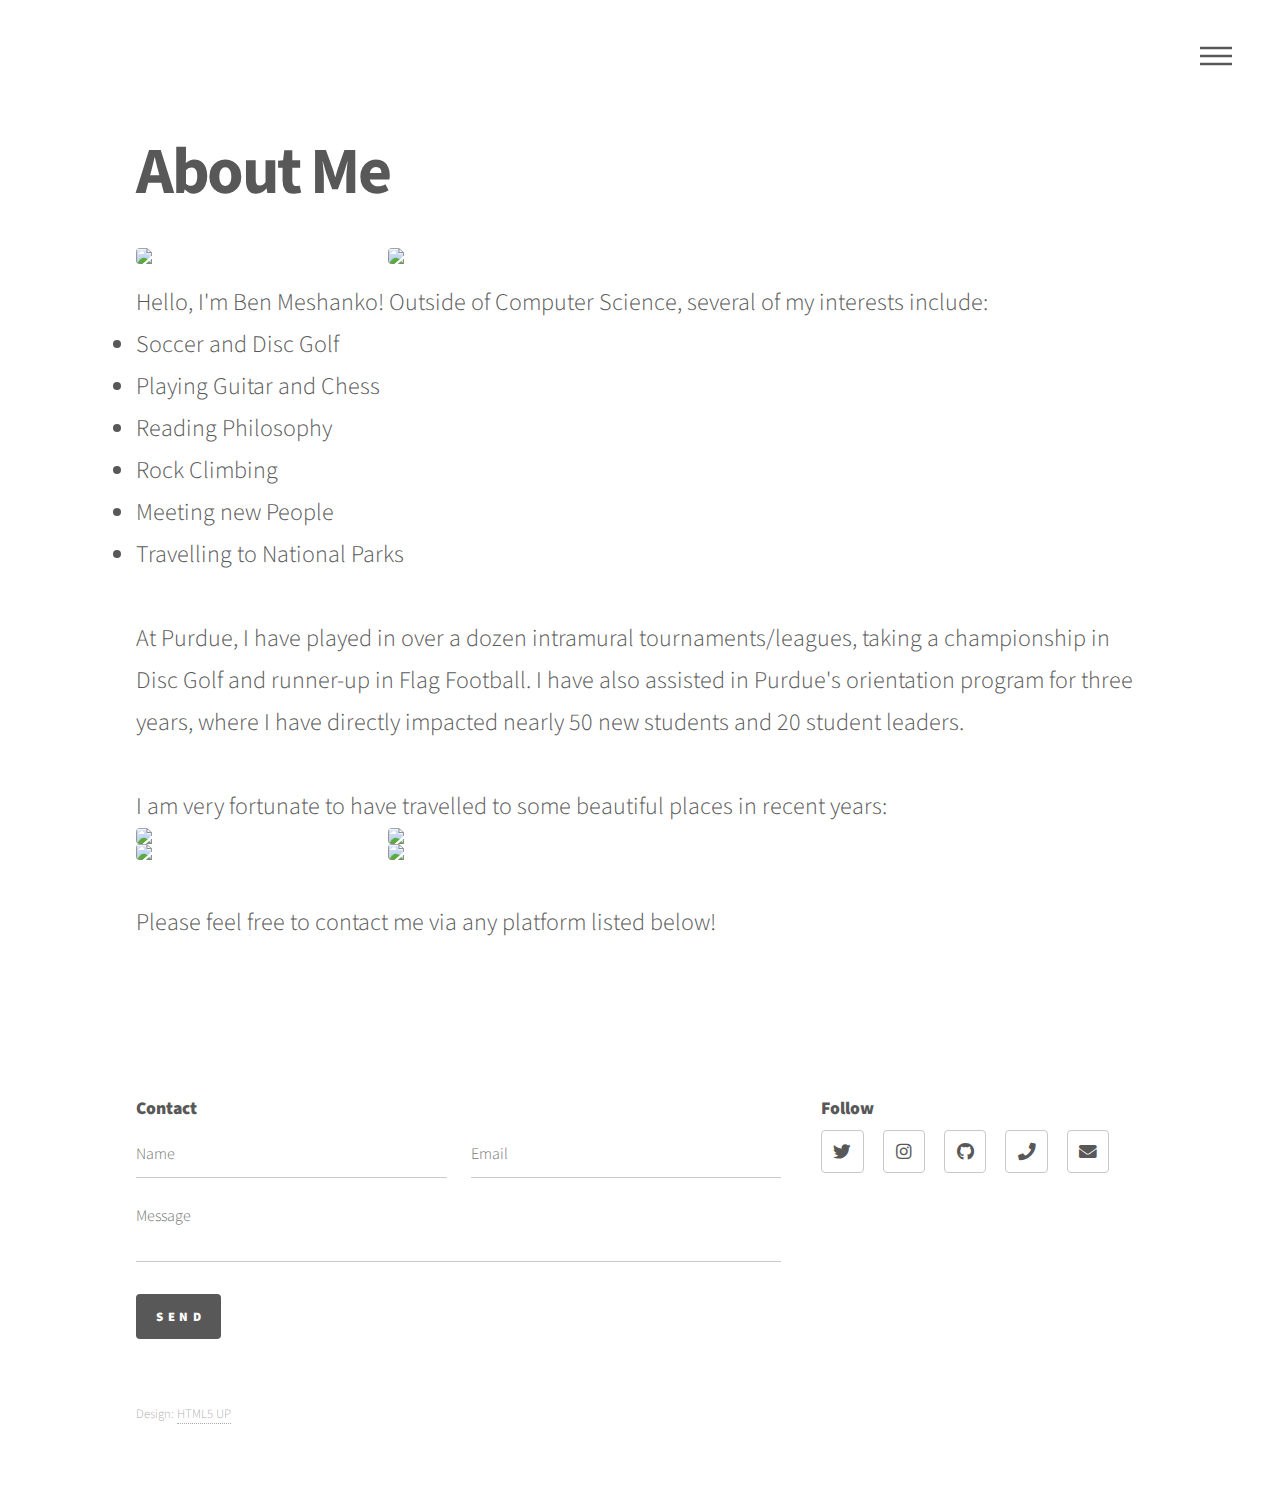
==== about.html @ a929a35b "Redone!" ====
<!DOCTYPE HTML>
<!--
	Phantom by HTML5 UP
	html5up.net | @ajlkn
	Free for personal and commercial use under the CCA 3.0 license (html5up.net/license)
-->
<html>
	<head>
		<title>About Me</title>
		<meta charset="utf-8" />
		<meta name="viewport" content="width=device-width, initial-scale=1, user-scalable=no" />
		<link rel="stylesheet" href="assets/css/main.css" />
		<noscript><link rel="stylesheet" href="assets/css/noscript.css" /></noscript>
	</head>
	<body class="is-preload">
		<!-- Wrapper -->
			<div id="wrapper">

				<!-- Header -->
					<header id="header">
						<div class="inner">
							<!-- Nav -->
								<nav>
									<ul>
										<li><a href="#menu">Menu</a></li>
									</ul>
								</nav>

						</div>
					</header>

				<!-- Menu -->
				<nav id="menu">
					<h2>Menu</h2>
					<ul>
						<li><a href="index.html">Home</a></li>
						<li><a href="about.html">About Me</a></li>
						<li><a href="resume.pdf">Resume</a></li>
						<li><a href="coursework.html">Coursework</a></li>
					</ul>
				</nav>

				<!-- Main -->
					<div id="main">
						<div class="inner">
							<header class="text">
								<h1>About Me</h1>
								<span class="image main">
									<img src="images/me.jpg"/>
									<img src="images/me2.jpg"/>
								</span>
								<br>
								<p>Hello, I'm Ben Meshanko! Outside of Computer Science, several of my interests include:
									<li>Soccer and Disc Golf</li>
									<li>Playing Guitar and Chess</li>
									<li>Reading Philosophy</li>
									<li>Rock Climbing</li>
									<li>Meeting new People</li>
									<li>Travelling to National Parks</li><br>
									At Purdue, I have played in over a dozen intramural tournaments/leagues, taking a championship
									in Disc Golf and runner-up in Flag Football. I have also assisted in Purdue's orientation program
									for three years, where I have directly impacted nearly 50 new students and 20 student leaders.
									<br><br>
									I am very fortunate to have travelled to some beautiful places in recent years:
									<span class="image main">
										<img src="images/puertorico.jpg"/>
										<img src="images/yellowstone.jpg"/>
									</span>
									<span class="image main">
										<img src="images/asheville.jpg"/>
										<img src="images/yosemite.jpg"/>
									</span>
									<br>
									Please feel free to contact me via any platform listed below!
								</p>
							</header>
						</div>
					</div>

				<!-- Footer -->
				<footer id="footer">
					<div class="inner">
						<section>
							<h2>Contact</h2>
							<form method="post" action="#">
								<div class="fields">
									<div class="field half">
										<input type="text" name="name" id="name" placeholder="Name" />
									</div>
									<div class="field half">
										<input type="email" name="email" id="email" placeholder="Email" />
									</div>
									<div class="field">
										<textarea name="message" id="message" placeholder="Message"></textarea>
									</div>
								</div>
								<ul class="actions">
									<li><input type="submit" value="Send" class="primary" /></li>
								</ul>
							</form>
						</section>
						<section>
							<h2>Follow</h2>
							<ul class="icons">
								<li><a href="#" class="icon brands style2 fa-twitter"><span class="label">Twitter</span></a></li>
								<li><a href="#" class="icon brands style2 fa-instagram"><span class="label">Instagram</span></a></li>
								<li><a href="#" class="icon brands style2 fa-github"><span class="label">GitHub</span></a></li>
								<li><a href="#" class="icon solid style2 fa-phone"><span class="label">Phone</span></a></li>
								<li><a href="#" class="icon solid style2 fa-envelope"><span class="label">Email</span></a></li>
							</ul>
						</section>
						<ul class="copyright">
							<li>Design: <a href="http://html5up.net">HTML5 UP</a></li>
						</ul>
					</div>
				</footer>
			</div>

		<!-- Scripts -->
			<script src="assets/js/jquery.min.js"></script>
			<script src="assets/js/browser.min.js"></script>
			<script src="assets/js/breakpoints.min.js"></script>
			<script src="assets/js/util.js"></script>
			<script src="assets/js/main.js"></script>

	</body>
</html>
---- assets/css/main.css ----
@import url(fontawesome-all.min.css);
@import url("https://fonts.googleapis.com/css?family=Source+Sans+Pro:300,700,900");

/*
	Phantom by HTML5 UP
	html5up.net | @ajlkn
	Free for personal and commercial use under the CCA 3.0 license (html5up.net/license)
*/

html, body, div, span, applet, object,
iframe, h1, h2, h3, h4, h5, h6, p, blockquote,
pre, a, abbr, acronym, address, big, cite,
code, del, dfn, em, img, ins, kbd, q, s, samp,
small, strike, strong, sub, sup, tt, var, b,
u, i, center, dl, dt, dd, ol, ul, li, fieldset,
form, label, legend, table, caption, tbody,
tfoot, thead, tr, th, td, article, aside,
canvas, details, embed, figure, figcaption,
footer, header, hgroup, menu, nav, output, ruby,
section, summary, time, mark, audio, video {
	margin: 0;
	padding: 0;
	border: 0;
	font-size: 100%;
	font: inherit;
	vertical-align: baseline;}

article, aside, details, figcaption, figure,
footer, header, hgroup, menu, nav, section {
	display: block;}

body {
	line-height: 1;
}

ol, ul {
	list-style: none;
}

blockquote, q {
	quotes: none;
}

	blockquote:before, blockquote:after, q:before, q:after {
		content: '';
		content: none;
	}

table {
	border-collapse: collapse;
	border-spacing: 0;
}

body {
	-webkit-text-size-adjust: none;
}

mark {
	background-color: transparent;
	color: inherit;
}

input::-moz-focus-inner {
	border: 0;
	padding: 0;
}

input, select, textarea {
	-moz-appearance: none;
	-webkit-appearance: none;
	-ms-appearance: none;
	appearance: none;
}

/* Basic */

	@-ms-viewport {
		width: device-width;
	}

	body {
		-ms-overflow-style: scrollbar;
	}

	@media screen and (max-width: 480px) {

		html, body {
			min-width: 320px;
		}

	}

	html {
		box-sizing: border-box;
	}

	*, *:before, *:after {
		box-sizing: inherit;
	}

	body {
		background: #ffffff;
	}

		body.is-preload *, body.is-preload *:before, body.is-preload *:after {
			-moz-animation: none !important;
			-webkit-animation: none !important;
			-ms-animation: none !important;
			animation: none !important;
			-moz-transition: none !important;
			-webkit-transition: none !important;
			-ms-transition: none !important;
			transition: none !important;
		}

/* Type */

	body, input, select, textarea {
		color: #585858;
		font-family: "Source Sans Pro", Helvetica, sans-serif;
		font-size: 16pt;
		font-weight: 300;
		line-height: 1.75;
	}

		@media screen and (max-width: 1680px) {

			body, input, select, textarea {
				font-size: 14pt;
			}

		}

		@media screen and (max-width: 1280px) {

			body, input, select, textarea {
				font-size: 12pt;
			}

		}

	a {
		-moz-transition: border-bottom-color 0.2s ease, color 0.2s ease;
		-webkit-transition: border-bottom-color 0.2s ease, color 0.2s ease;
		-ms-transition: border-bottom-color 0.2s ease, color 0.2s ease;
		transition: border-bottom-color 0.2s ease, color 0.2s ease;
		text-decoration: none;
		color: #585858;
		border-bottom: dotted 1px rgba(88, 88, 88, 0.5);
	}

		a:hover {
			border-bottom-color: transparent;
			color: #f2849e !important;
		}

	strong, b {
		font-weight: 900;
	}

	em, i {
		font-style: italic;
	}

	p {
		margin: 0 0 0 0;
	}

	h1 {
		font-size: 2.75em;
		font-weight: 700;
		line-height: 1.3;
		margin: 0 0 0.5em 0;
		letter-spacing: -0.035em;
	}

		h1 a {
			color: inherit;
		}

		@media screen and (max-width: 736px) {

			h1 {
				font-size: 2em;
				margin: 0 0 1em 0;
			}

		}

		@media screen and (max-width: 360px) {

			h1 {
				font-size: 1.75em;
			}

		}

	h2, h3, h4, h5, h6 {
		font-weight: 900;
		line-height: 1.5;
		margin: 0 0 2mm 0;
	}

		h2 a, h3 a, h4 a, h5 a, h6 a {
			color: inherit;
		}

	h2 {
		font-size: 1.1em;
	}

	h3 {
		font-size: 1em;
	}

	h4 {
		font-size: 0.8em;
	}

	h5 {
		font-size: 0.8em;
	}

	h6 {
		font-size: 0.8em;
	}

	@media screen and (max-width: 980px) {

		h1 br, h2 br, h3 br, h4 br, h5 br, h6 br {
			display: none;
		}

	}

	@media screen and (max-width: 736px) {

		h2 {
			font-size: 1em;
		}

		h3 {
			font-size: 0.8em;
		}

	}

	sub {
		font-size: 0.8em;
		position: relative;
		top: 0.5em;
	}

	sup {
		font-size: 0.8em;
		position: relative;
		top: -0.5em;
	}

	blockquote {
		border-left: solid 4px #c9c9c9;
		font-style: italic;
		margin: 0 0 2em 0;
		padding: 0.5em 0 0.5em 2em;
	}

	code {
		background: rgba(144, 144, 144, 0.075);
		border-radius: 4px;
		border: solid 1px #c9c9c9;
		font-family: "Courier New", monospace;
		font-size: 0.9em;
		margin: 0 0.25em;
		padding: 0.25em 0.65em;
	}

	pre {
		-webkit-overflow-scrolling: touch;
		font-family: "Courier New", monospace;
		font-size: 0.9em;
		margin: 0 0 2em 0;
	}

		pre code {
			display: block;
			line-height: 1.75;
			padding: 1em 1.5em;
			overflow-x: auto;
		}

	hr {
		border: 0;
		border-bottom: solid 1px #c9c9c9;
		margin: 2em 0;
	}

		hr.major {
			margin: 3em 0;
		}

	.align-left {
		text-align: left;
	}

	.align-center {
		text-align: center;
	}

	.align-right {
		text-align: right;
	}

/* Row */

	.row {
		display: flex;
		flex-wrap: wrap;
		box-sizing: border-box;
		align-items: stretch;
	}

		.row > * {
			box-sizing: border-box;
		}

		.row.gtr-uniform > * > :last-child {
			margin-bottom: 0;
		}

		.row.aln-left {
			justify-content: flex-start;
		}

		.row.aln-center {
			justify-content: center;
		}

		.row.aln-right {
			justify-content: flex-end;
		}

		.row.aln-top {
			align-items: flex-start;
		}

		.row.aln-middle {
			align-items: center;
		}

		.row.aln-bottom {
			align-items: flex-end;
		}

		.row > .imp {
			order: -1;
		}

		.row > .col-1 {
			width: 8.33333%;
		}

		.row > .off-1 {
			margin-left: 8.33333%;
		}

		.row > .col-2 {
			width: 16.66667%;
		}

		.row > .off-2 {
			margin-left: 16.66667%;
		}

		.row > .col-3 {
			width: 25%;
		}

		.row > .off-3 {
			margin-left: 25%;
		}

		.row > .col-4 {
			width: 33.33333%;
		}

		.row > .off-4 {
			margin-left: 33.33333%;
		}

		.row > .col-5 {
			width: 41.66667%;
		}

		.row > .off-5 {
			margin-left: 41.66667%;
		}

		.row > .col-6 {
			width: 50%;
		}

		.row > .off-6 {
			margin-left: 50%;
		}

		.row > .col-7 {
			width: 58.33333%;
		}

		.row > .off-7 {
			margin-left: 58.33333%;
		}

		.row > .col-8 {
			width: 66.66667%;
		}

		.row > .off-8 {
			margin-left: 66.66667%;
		}

		.row > .col-9 {
			width: 75%;
		}

		.row > .off-9 {
			margin-left: 75%;
		}

		.row > .col-10 {
			width: 83.33333%;
		}

		.row > .off-10 {
			margin-left: 83.33333%;
		}

		.row > .col-11 {
			width: 91.66667%;
		}

		.row > .off-11 {
			margin-left: 91.66667%;
		}

		.row > .col-12 {
			width: 100%;
		}

		.row > .off-12 {
			margin-left: 100%;
		}

		.row.gtr-0 {
			margin-top: 0;
			margin-left: 0em;
		}

			.row.gtr-0 > * {
				padding: 0 0 0 0em;
			}

			.row.gtr-0.gtr-uniform {
				margin-top: 0em;
			}

				.row.gtr-0.gtr-uniform > * {
					padding-top: 0em;
				}

		.row.gtr-25 {
			margin-top: 0;
			margin-left: -0.5em;
		}

			.row.gtr-25 > * {
				padding: 0 0 0 0.5em;
			}

			.row.gtr-25.gtr-uniform {
				margin-top: -0.5em;
			}

				.row.gtr-25.gtr-uniform > * {
					padding-top: 0.5em;
				}

		.row.gtr-50 {
			margin-top: 0;
			margin-left: -1em;
		}

			.row.gtr-50 > * {
				padding: 0 0 0 1em;
			}

			.row.gtr-50.gtr-uniform {
				margin-top: -1em;
			}

				.row.gtr-50.gtr-uniform > * {
					padding-top: 1em;
				}

		.row {
			margin-top: 0;
			margin-left: -2em;
		}

			.row > * {
				padding: 0 0 0 2em;
			}

			.row.gtr-uniform {
				margin-top: -2em;
			}

				.row.gtr-uniform > * {
					padding-top: 2em;
				}

		.row.gtr-150 {
			margin-top: 0;
			margin-left: -3em;
		}

			.row.gtr-150 > * {
				padding: 0 0 0 3em;
			}

			.row.gtr-150.gtr-uniform {
				margin-top: -3em;
			}

				.row.gtr-150.gtr-uniform > * {
					padding-top: 3em;
				}

		.row.gtr-200 {
			margin-top: 0;
			margin-left: -4em;
		}

			.row.gtr-200 > * {
				padding: 0 0 0 4em;
			}

			.row.gtr-200.gtr-uniform {
				margin-top: -4em;
			}

				.row.gtr-200.gtr-uniform > * {
					padding-top: 4em;
				}

		@media screen and (max-width: 1680px) {

			.row {
				display: flex;
				flex-wrap: wrap;
				box-sizing: border-box;
				align-items: stretch;
			}

				.row > * {
					box-sizing: border-box;
				}

				.row.gtr-uniform > * > :last-child {
					margin-bottom: 0;
				}

				.row.aln-left {
					justify-content: flex-start;
				}

				.row.aln-center {
					justify-content: center;
				}

				.row.aln-right {
					justify-content: flex-end;
				}

				.row.aln-top {
					align-items: flex-start;
				}

				.row.aln-middle {
					align-items: center;
				}

				.row.aln-bottom {
					align-items: flex-end;
				}

				.row > .imp-xlarge {
					order: -1;
				}

				.row > .col-1-xlarge {
					width: 8.33333%;
				}

				.row > .off-1-xlarge {
					margin-left: 8.33333%;
				}

				.row > .col-2-xlarge {
					width: 16.66667%;
				}

				.row > .off-2-xlarge {
					margin-left: 16.66667%;
				}

				.row > .col-3-xlarge {
					width: 25%;
				}

				.row > .off-3-xlarge {
					margin-left: 25%;
				}

				.row > .col-4-xlarge {
					width: 33.33333%;
				}

				.row > .off-4-xlarge {
					margin-left: 33.33333%;
				}

				.row > .col-5-xlarge {
					width: 41.66667%;
				}

				.row > .off-5-xlarge {
					margin-left: 41.66667%;
				}

				.row > .col-6-xlarge {
					width: 50%;
				}

				.row > .off-6-xlarge {
					margin-left: 50%;
				}

				.row > .col-7-xlarge {
					width: 58.33333%;
				}

				.row > .off-7-xlarge {
					margin-left: 58.33333%;
				}

				.row > .col-8-xlarge {
					width: 66.66667%;
				}

				.row > .off-8-xlarge {
					margin-left: 66.66667%;
				}

				.row > .col-9-xlarge {
					width: 75%;
				}

				.row > .off-9-xlarge {
					margin-left: 75%;
				}

				.row > .col-10-xlarge {
					width: 83.33333%;
				}

				.row > .off-10-xlarge {
					margin-left: 83.33333%;
				}

				.row > .col-11-xlarge {
					width: 91.66667%;
				}

				.row > .off-11-xlarge {
					margin-left: 91.66667%;
				}

				.row > .col-12-xlarge {
					width: 100%;
				}

				.row > .off-12-xlarge {
					margin-left: 100%;
				}

				.row.gtr-0 {
					margin-top: 0;
					margin-left: 0em;
				}

					.row.gtr-0 > * {
						padding: 0 0 0 0em;
					}

					.row.gtr-0.gtr-uniform {
						margin-top: 0em;
					}

						.row.gtr-0.gtr-uniform > * {
							padding-top: 0em;
						}

				.row.gtr-25 {
					margin-top: 0;
					margin-left: -0.5em;
				}

					.row.gtr-25 > * {
						padding: 0 0 0 0.5em;
					}

					.row.gtr-25.gtr-uniform {
						margin-top: -0.5em;
					}

						.row.gtr-25.gtr-uniform > * {
							padding-top: 0.5em;
						}

				.row.gtr-50 {
					margin-top: 0;
					margin-left: -1em;
				}

					.row.gtr-50 > * {
						padding: 0 0 0 1em;
					}

					.row.gtr-50.gtr-uniform {
						margin-top: -1em;
					}

						.row.gtr-50.gtr-uniform > * {
							padding-top: 1em;
						}

				.row {
					margin-top: 0;
					margin-left: -2em;
				}

					.row > * {
						padding: 0 0 0 2em;
					}

					.row.gtr-uniform {
						margin-top: -2em;
					}

						.row.gtr-uniform > * {
							padding-top: 2em;
						}

				.row.gtr-150 {
					margin-top: 0;
					margin-left: -3em;
				}

					.row.gtr-150 > * {
						padding: 0 0 0 3em;
					}

					.row.gtr-150.gtr-uniform {
						margin-top: -3em;
					}

						.row.gtr-150.gtr-uniform > * {
							padding-top: 3em;
						}

				.row.gtr-200 {
					margin-top: 0;
					margin-left: -4em;
				}

					.row.gtr-200 > * {
						padding: 0 0 0 4em;
					}

					.row.gtr-200.gtr-uniform {
						margin-top: -4em;
					}

						.row.gtr-200.gtr-uniform > * {
							padding-top: 4em;
						}

		}

		@media screen and (max-width: 1280px) {

			.row {
				display: flex;
				flex-wrap: wrap;
				box-sizing: border-box;
				align-items: stretch;
			}

				.row > * {
					box-sizing: border-box;
				}

				.row.gtr-uniform > * > :last-child {
					margin-bottom: 0;
				}

				.row.aln-left {
					justify-content: flex-start;
				}

				.row.aln-center {
					justify-content: center;
				}

				.row.aln-right {
					justify-content: flex-end;
				}

				.row.aln-top {
					align-items: flex-start;
				}

				.row.aln-middle {
					align-items: center;
				}

				.row.aln-bottom {
					align-items: flex-end;
				}

				.row > .imp-large {
					order: -1;
				}

				.row > .col-1-large {
					width: 8.33333%;
				}

				.row > .off-1-large {
					margin-left: 8.33333%;
				}

				.row > .col-2-large {
					width: 16.66667%;
				}

				.row > .off-2-large {
					margin-left: 16.66667%;
				}

				.row > .col-3-large {
					width: 25%;
				}

				.row > .off-3-large {
					margin-left: 25%;
				}

				.row > .col-4-large {
					width: 33.33333%;
				}

				.row > .off-4-large {
					margin-left: 33.33333%;
				}

				.row > .col-5-large {
					width: 41.66667%;
				}

				.row > .off-5-large {
					margin-left: 41.66667%;
				}

				.row > .col-6-large {
					width: 50%;
				}

				.row > .off-6-large {
					margin-left: 50%;
				}

				.row > .col-7-large {
					width: 58.33333%;
				}

				.row > .off-7-large {
					margin-left: 58.33333%;
				}

				.row > .col-8-large {
					width: 66.66667%;
				}

				.row > .off-8-large {
					margin-left: 66.66667%;
				}

				.row > .col-9-large {
					width: 75%;
				}

				.row > .off-9-large {
					margin-left: 75%;
				}

				.row > .col-10-large {
					width: 83.33333%;
				}

				.row > .off-10-large {
					margin-left: 83.33333%;
				}

				.row > .col-11-large {
					width: 91.66667%;
				}

				.row > .off-11-large {
					margin-left: 91.66667%;
				}

				.row > .col-12-large {
					width: 100%;
				}

				.row > .off-12-large {
					margin-left: 100%;
				}

				.row.gtr-0 {
					margin-top: 0;
					margin-left: 0em;
				}

					.row.gtr-0 > * {
						padding: 0 0 0 0em;
					}

					.row.gtr-0.gtr-uniform {
						margin-top: 0em;
					}

						.row.gtr-0.gtr-uniform > * {
							padding-top: 0em;
						}

				.row.gtr-25 {
					margin-top: 0;
					margin-left: -0.5em;
				}

					.row.gtr-25 > * {
						padding: 0 0 0 0.5em;
					}

					.row.gtr-25.gtr-uniform {
						margin-top: -0.5em;
					}

						.row.gtr-25.gtr-uniform > * {
							padding-top: 0.5em;
						}

				.row.gtr-50 {
					margin-top: 0;
					margin-left: -1em;
				}

					.row.gtr-50 > * {
						padding: 0 0 0 1em;
					}

					.row.gtr-50.gtr-uniform {
						margin-top: -1em;
					}

						.row.gtr-50.gtr-uniform > * {
							padding-top: 1em;
						}

				.row {
					margin-top: 0;
					margin-left: -2em;
				}

					.row > * {
						padding: 0 0 0 2em;
					}

					.row.gtr-uniform {
						margin-top: -2em;
					}

						.row.gtr-uniform > * {
							padding-top: 2em;
						}

				.row.gtr-150 {
					margin-top: 0;
					margin-left: -3em;
				}

					.row.gtr-150 > * {
						padding: 0 0 0 3em;
					}

					.row.gtr-150.gtr-uniform {
						margin-top: -3em;
					}

						.row.gtr-150.gtr-uniform > * {
							padding-top: 3em;
						}

				.row.gtr-200 {
					margin-top: 0;
					margin-left: -4em;
				}

					.row.gtr-200 > * {
						padding: 0 0 0 4em;
					}

					.row.gtr-200.gtr-uniform {
						margin-top: -4em;
					}

						.row.gtr-200.gtr-uniform > * {
							padding-top: 4em;
						}

		}

		@media screen and (max-width: 980px) {

			.row {
				display: flex;
				flex-wrap: wrap;
				box-sizing: border-box;
				align-items: stretch;
			}

				.row > * {
					box-sizing: border-box;
				}

				.row.gtr-uniform > * > :last-child {
					margin-bottom: 0;
				}

				.row.aln-left {
					justify-content: flex-start;
				}

				.row.aln-center {
					justify-content: center;
				}

				.row.aln-right {
					justify-content: flex-end;
				}

				.row.aln-top {
					align-items: flex-start;
				}

				.row.aln-middle {
					align-items: center;
				}

				.row.aln-bottom {
					align-items: flex-end;
				}

				.row > .imp-medium {
					order: -1;
				}

				.row > .col-1-medium {
					width: 8.33333%;
				}

				.row > .off-1-medium {
					margin-left: 8.33333%;
				}

				.row > .col-2-medium {
					width: 16.66667%;
				}

				.row > .off-2-medium {
					margin-left: 16.66667%;
				}

				.row > .col-3-medium {
					width: 25%;
				}

				.row > .off-3-medium {
					margin-left: 25%;
				}

				.row > .col-4-medium {
					width: 33.33333%;
				}

				.row > .off-4-medium {
					margin-left: 33.33333%;
				}

				.row > .col-5-medium {
					width: 41.66667%;
				}

				.row > .off-5-medium {
					margin-left: 41.66667%;
				}

				.row > .col-6-medium {
					width: 50%;
				}

				.row > .off-6-medium {
					margin-left: 50%;
				}

				.row > .col-7-medium {
					width: 58.33333%;
				}

				.row > .off-7-medium {
					margin-left: 58.33333%;
				}

				.row > .col-8-medium {
					width: 66.66667%;
				}

				.row > .off-8-medium {
					margin-left: 66.66667%;
				}

				.row > .col-9-medium {
					width: 75%;
				}

				.row > .off-9-medium {
					margin-left: 75%;
				}

				.row > .col-10-medium {
					width: 83.33333%;
				}

				.row > .off-10-medium {
					margin-left: 83.33333%;
				}

				.row > .col-11-medium {
					width: 91.66667%;
				}

				.row > .off-11-medium {
					margin-left: 91.66667%;
				}

				.row > .col-12-medium {
					width: 100%;
				}

				.row > .off-12-medium {
					margin-left: 100%;
				}

				.row.gtr-0 {
					margin-top: 0;
					margin-left: 0em;
				}

					.row.gtr-0 > * {
						padding: 0 0 0 0em;
					}

					.row.gtr-0.gtr-uniform {
						margin-top: 0em;
					}

						.row.gtr-0.gtr-uniform > * {
							padding-top: 0em;
						}

				.row.gtr-25 {
					margin-top: 0;
					margin-left: -0.375em;
				}

					.row.gtr-25 > * {
						padding: 0 0 0 0.375em;
					}

					.row.gtr-25.gtr-uniform {
						margin-top: -0.375em;
					}

						.row.gtr-25.gtr-uniform > * {
							padding-top: 0.375em;
						}

				.row.gtr-50 {
					margin-top: 0;
					margin-left: -0.75em;
				}

					.row.gtr-50 > * {
						padding: 0 0 0 0.75em;
					}

					.row.gtr-50.gtr-uniform {
						margin-top: -0.75em;
					}

						.row.gtr-50.gtr-uniform > * {
							padding-top: 0.75em;
						}

				.row {
					margin-top: 0;
					margin-left: -1.5em;
				}

					.row > * {
						padding: 0 0 0 1.5em;
					}

					.row.gtr-uniform {
						margin-top: -1.5em;
					}

						.row.gtr-uniform > * {
							padding-top: 1.5em;
						}

				.row.gtr-150 {
					margin-top: 0;
					margin-left: -2.25em;
				}

					.row.gtr-150 > * {
						padding: 0 0 0 2.25em;
					}

					.row.gtr-150.gtr-uniform {
						margin-top: -2.25em;
					}

						.row.gtr-150.gtr-uniform > * {
							padding-top: 2.25em;
						}

				.row.gtr-200 {
					margin-top: 0;
					margin-left: -3em;
				}

					.row.gtr-200 > * {
						padding: 0 0 0 3em;
					}

					.row.gtr-200.gtr-uniform {
						margin-top: -3em;
					}

						.row.gtr-200.gtr-uniform > * {
							padding-top: 3em;
						}

		}

		@media screen and (max-width: 736px) {

			.row {
				display: flex;
				flex-wrap: wrap;
				box-sizing: border-box;
				align-items: stretch;
			}

				.row > * {
					box-sizing: border-box;
				}

				.row.gtr-uniform > * > :last-child {
					margin-bottom: 0;
				}

				.row.aln-left {
					justify-content: flex-start;
				}

				.row.aln-center {
					justify-content: center;
				}

				.row.aln-right {
					justify-content: flex-end;
				}

				.row.aln-top {
					align-items: flex-start;
				}

				.row.aln-middle {
					align-items: center;
				}

				.row.aln-bottom {
					align-items: flex-end;
				}

				.row > .imp-small {
					order: -1;
				}

				.row > .col-1-small {
					width: 8.33333%;
				}

				.row > .off-1-small {
					margin-left: 8.33333%;
				}

				.row > .col-2-small {
					width: 16.66667%;
				}

				.row > .off-2-small {
					margin-left: 16.66667%;
				}

				.row > .col-3-small {
					width: 25%;
				}

				.row > .off-3-small {
					margin-left: 25%;
				}

				.row > .col-4-small {
					width: 33.33333%;
				}

				.row > .off-4-small {
					margin-left: 33.33333%;
				}

				.row > .col-5-small {
					width: 41.66667%;
				}

				.row > .off-5-small {
					margin-left: 41.66667%;
				}

				.row > .col-6-small {
					width: 50%;
				}

				.row > .off-6-small {
					margin-left: 50%;
				}

				.row > .col-7-small {
					width: 58.33333%;
				}

				.row > .off-7-small {
					margin-left: 58.33333%;
				}

				.row > .col-8-small {
					width: 66.66667%;
				}

				.row > .off-8-small {
					margin-left: 66.66667%;
				}

				.row > .col-9-small {
					width: 75%;
				}

				.row > .off-9-small {
					margin-left: 75%;
				}

				.row > .col-10-small {
					width: 83.33333%;
				}

				.row > .off-10-small {
					margin-left: 83.33333%;
				}

				.row > .col-11-small {
					width: 91.66667%;
				}

				.row > .off-11-small {
					margin-left: 91.66667%;
				}

				.row > .col-12-small {
					width: 100%;
				}

				.row > .off-12-small {
					margin-left: 100%;
				}

				.row.gtr-0 {
					margin-top: 0;
					margin-left: 0em;
				}

					.row.gtr-0 > * {
						padding: 0 0 0 0em;
					}

					.row.gtr-0.gtr-uniform {
						margin-top: 0em;
					}

						.row.gtr-0.gtr-uniform > * {
							padding-top: 0em;
						}

				.row.gtr-25 {
					margin-top: 0;
					margin-left: -0.25em;
				}

					.row.gtr-25 > * {
						padding: 0 0 0 0.25em;
					}

					.row.gtr-25.gtr-uniform {
						margin-top: -0.25em;
					}

						.row.gtr-25.gtr-uniform > * {
							padding-top: 0.25em;
						}

				.row.gtr-50 {
					margin-top: 0;
					margin-left: -0.5em;
				}

					.row.gtr-50 > * {
						padding: 0 0 0 0.5em;
					}

					.row.gtr-50.gtr-uniform {
						margin-top: -0.5em;
					}

						.row.gtr-50.gtr-uniform > * {
							padding-top: 0.5em;
						}

				.row {
					margin-top: 0;
					margin-left: -1em;
				}

					.row > * {
						padding: 0 0 0 1em;
					}

					.row.gtr-uniform {
						margin-top: -1em;
					}

						.row.gtr-uniform > * {
							padding-top: 1em;
						}

				.row.gtr-150 {
					margin-top: 0;
					margin-left: -1.5em;
				}

					.row.gtr-150 > * {
						padding: 0 0 0 1.5em;
					}

					.row.gtr-150.gtr-uniform {
						margin-top: -1.5em;
					}

						.row.gtr-150.gtr-uniform > * {
							padding-top: 1.5em;
						}

				.row.gtr-200 {
					margin-top: 0;
					margin-left: -2em;
				}

					.row.gtr-200 > * {
						padding: 0 0 0 2em;
					}

					.row.gtr-200.gtr-uniform {
						margin-top: -2em;
					}

						.row.gtr-200.gtr-uniform > * {
							padding-top: 2em;
						}

		}

		@media screen and (max-width: 480px) {

			.row {
				display: flex;
				flex-wrap: wrap;
				box-sizing: border-box;
				align-items: stretch;
			}

				.row > * {
					box-sizing: border-box;
				}

				.row.gtr-uniform > * > :last-child {
					margin-bottom: 0;
				}

				.row.aln-left {
					justify-content: flex-start;
				}

				.row.aln-center {
					justify-content: center;
				}

				.row.aln-right {
					justify-content: flex-end;
				}

				.row.aln-top {
					align-items: flex-start;
				}

				.row.aln-middle {
					align-items: center;
				}

				.row.aln-bottom {
					align-items: flex-end;
				}

				.row > .imp-xsmall {
					order: -1;
				}

				.row > .col-1-xsmall {
					width: 8.33333%;
				}

				.row > .off-1-xsmall {
					margin-left: 8.33333%;
				}

				.row > .col-2-xsmall {
					width: 16.66667%;
				}

				.row > .off-2-xsmall {
					margin-left: 16.66667%;
				}

				.row > .col-3-xsmall {
					width: 25%;
				}

				.row > .off-3-xsmall {
					margin-left: 25%;
				}

				.row > .col-4-xsmall {
					width: 33.33333%;
				}

				.row > .off-4-xsmall {
					margin-left: 33.33333%;
				}

				.row > .col-5-xsmall {
					width: 41.66667%;
				}

				.row > .off-5-xsmall {
					margin-left: 41.66667%;
				}

				.row > .col-6-xsmall {
					width: 50%;
				}

				.row > .off-6-xsmall {
					margin-left: 50%;
				}

				.row > .col-7-xsmall {
					width: 58.33333%;
				}

				.row > .off-7-xsmall {
					margin-left: 58.33333%;
				}

				.row > .col-8-xsmall {
					width: 66.66667%;
				}

				.row > .off-8-xsmall {
					margin-left: 66.66667%;
				}

				.row > .col-9-xsmall {
					width: 75%;
				}

				.row > .off-9-xsmall {
					margin-left: 75%;
				}

				.row > .col-10-xsmall {
					width: 83.33333%;
				}

				.row > .off-10-xsmall {
					margin-left: 83.33333%;
				}

				.row > .col-11-xsmall {
					width: 91.66667%;
				}

				.row > .off-11-xsmall {
					margin-left: 91.66667%;
				}

				.row > .col-12-xsmall {
					width: 100%;
				}

				.row > .off-12-xsmall {
					margin-left: 100%;
				}

				.row.gtr-0 {
					margin-top: 0;
					margin-left: 0em;
				}

					.row.gtr-0 > * {
						padding: 0 0 0 0em;
					}

					.row.gtr-0.gtr-uniform {
						margin-top: 0em;
					}

						.row.gtr-0.gtr-uniform > * {
							padding-top: 0em;
						}

				.row.gtr-25 {
					margin-top: 0;
					margin-left: -0.25em;
				}

					.row.gtr-25 > * {
						padding: 0 0 0 0.25em;
					}

					.row.gtr-25.gtr-uniform {
						margin-top: -0.25em;
					}

						.row.gtr-25.gtr-uniform > * {
							padding-top: 0.25em;
						}

				.row.gtr-50 {
					margin-top: 0;
					margin-left: -0.5em;
				}

					.row.gtr-50 > * {
						padding: 0 0 0 0.5em;
					}

					.row.gtr-50.gtr-uniform {
						margin-top: -0.5em;
					}

						.row.gtr-50.gtr-uniform > * {
							padding-top: 0.5em;
						}

				.row {
					margin-top: 0;
					margin-left: -1em;
				}

					.row > * {
						padding: 0 0 0 1em;
					}

					.row.gtr-uniform {
						margin-top: -1em;
					}

						.row.gtr-uniform > * {
							padding-top: 1em;
						}

				.row.gtr-150 {
					margin-top: 0;
					margin-left: -1.5em;
				}

					.row.gtr-150 > * {
						padding: 0 0 0 1.5em;
					}

					.row.gtr-150.gtr-uniform {
						margin-top: -1.5em;
					}

						.row.gtr-150.gtr-uniform > * {
							padding-top: 1.5em;
						}

				.row.gtr-200 {
					margin-top: 0;
					margin-left: -2em;
				}

					.row.gtr-200 > * {
						padding: 0 0 0 2em;
					}

					.row.gtr-200.gtr-uniform {
						margin-top: -2em;
					}

						.row.gtr-200.gtr-uniform > * {
							padding-top: 2em;
						}

		}

/* Section/Article */

	section.special, article.special {
		text-align: center;
	}

	header p {
		margin-top: -1em;
	}

	@media screen and (max-width: 736px) {

		header p {
			margin-top: 0;
		}

	}

/* Icon */

	.icon {
		text-decoration: none;
		border-bottom: none;
		position: relative;
	}

		.icon:before {
			-moz-osx-font-smoothing: grayscale;
			-webkit-font-smoothing: antialiased;
			display: inline-block;
			font-style: normal;
			font-variant: normal;
			text-rendering: auto;
			line-height: 1;
			text-transform: none !important;
			font-family: 'Font Awesome 5 Free';
			font-weight: 400;
		}

		.icon > .label {
			display: none;
		}

		.icon:before {
			line-height: inherit;
		}

		.icon.solid:before {
			font-weight: 900;
		}

		.icon.brands:before {
			font-family: 'Font Awesome 5 Brands';
		}

		.icon.style2 {
			-moz-transition: background-color 0.2s ease-in-out, color 0.2s ease-in-out, border-color 0.2s ease-in-out;
			-webkit-transition: background-color 0.2s ease-in-out, color 0.2s ease-in-out, border-color 0.2s ease-in-out;
			-ms-transition: background-color 0.2s ease-in-out, color 0.2s ease-in-out, border-color 0.2s ease-in-out;
			transition: background-color 0.2s ease-in-out, color 0.2s ease-in-out, border-color 0.2s ease-in-out;
			background-color: transparent;
			border: solid 1px #c9c9c9;
			border-radius: 4px;
			width: 2.65em;
			height: 2.65em;
			display: inline-block;
			text-align: center;
			line-height: 2.65em;
			color: inherit;
		}

			.icon.style2:before {
				font-size: 1.1em;
			}

			.icon.style2:hover {
				color: #f2849e;
				border-color: #f2849e;
			}

			.icon.style2:active {
				background-color: rgba(242, 132, 158, 0.1);
			}

/* List */

	ol {
		list-style: decimal;
		margin: 0 0 2em 0;
		padding-left: 1.25em;
	}

		ol li {
			padding-left: 0.25em;
		}

	ul {
		list-style: disc;
		margin: 0 0 2em 0;
		padding-left: 1em;
	}

		ul li {
			padding-left: 0.5em;
		}

		ul.alt {
			list-style: none;
			padding-left: 0;
		}

			ul.alt li {
				border-top: solid 1px #c9c9c9;
				padding: 0.5em 0;
			}

				ul.alt li:first-child {
					border-top: 0;
					padding-top: 0;
				}

	dl {
		margin: 0 0 2em 0;
	}

		dl dt {
			display: block;
			font-weight: 900;
			margin: 0 0 1em 0;
		}

		dl dd {
			margin-left: 2em;
		}

/* Actions */

	ul.actions {
		display: -moz-flex;
		display: -webkit-flex;
		display: -ms-flex;
		display: flex;
		cursor: default;
		list-style: none;
		margin-left: -1em;
		padding-left: 0;
	}

		ul.actions li {
			padding: 0 0 0 1em;
			vertical-align: middle;
		}

		ul.actions.special {
			-moz-justify-content: center;
			-webkit-justify-content: center;
			-ms-justify-content: center;
			justify-content: center;
			width: 100%;
			margin-left: 0;
		}

			ul.actions.special li:first-child {
				padding-left: 0;
			}

		ul.actions.stacked {
			-moz-flex-direction: column;
			-webkit-flex-direction: column;
			-ms-flex-direction: column;
			flex-direction: column;
			margin-left: 0;
		}

			ul.actions.stacked li {
				padding: 1.3em 0 0 0;
			}

				ul.actions.stacked li:first-child {
					padding-top: 0;
				}

		ul.actions.fit {
			width: calc(100% + 1em);
		}

			ul.actions.fit li {
				-moz-flex-grow: 1;
				-webkit-flex-grow: 1;
				-ms-flex-grow: 1;
				flex-grow: 1;
				-moz-flex-shrink: 1;
				-webkit-flex-shrink: 1;
				-ms-flex-shrink: 1;
				flex-shrink: 1;
				width: 100%;
			}

				ul.actions.fit li > * {
					width: 100%;
				}

			ul.actions.fit.stacked {
				width: 100%;
			}

		@media screen and (max-width: 480px) {

			ul.actions:not(.fixed) {
				-moz-flex-direction: column;
				-webkit-flex-direction: column;
				-ms-flex-direction: column;
				flex-direction: column;
				margin-left: 0;
				width: 100% !important;
			}

				ul.actions:not(.fixed) li {
					-moz-flex-grow: 1;
					-webkit-flex-grow: 1;
					-ms-flex-grow: 1;
					flex-grow: 1;
					-moz-flex-shrink: 1;
					-webkit-flex-shrink: 1;
					-ms-flex-shrink: 1;
					flex-shrink: 1;
					padding: 1em 0 0 0;
					text-align: center;
					width: 100%;
				}

					ul.actions:not(.fixed) li > * {
						width: 100%;
					}

					ul.actions:not(.fixed) li:first-child {
						padding-top: 0;
					}

					ul.actions:not(.fixed) li input[type="submit"],
					ul.actions:not(.fixed) li input[type="reset"],
					ul.actions:not(.fixed) li input[type="button"],
					ul.actions:not(.fixed) li button,
					ul.actions:not(.fixed) li .button {
						width: 100%;
					}

						ul.actions:not(.fixed) li input[type="submit"].icon:before,
						ul.actions:not(.fixed) li input[type="reset"].icon:before,
						ul.actions:not(.fixed) li input[type="button"].icon:before,
						ul.actions:not(.fixed) li button.icon:before,
						ul.actions:not(.fixed) li .button.icon:before {
							margin-left: -0.5rem;
						}

		}

/* Icons */

	ul.icons {
		cursor: default;
		list-style: none;
		padding-left: 0;
		margin: -1em 0 2em -1em;
	}

		ul.icons li {
			display: inline-block;
			padding: 1em 0 0 1em;
		}

/* Form */

	form {
		margin: 0 0 2em 0;
		overflow-x: hidden;
	}

		form > :last-child {
			margin-bottom: 0;
		}

		form > .fields {
			display: -moz-flex;
			display: -webkit-flex;
			display: -ms-flex;
			display: flex;
			-moz-flex-wrap: wrap;
			-webkit-flex-wrap: wrap;
			-ms-flex-wrap: wrap;
			flex-wrap: wrap;
			width: calc(100% + 3em);
			margin: -1.5em 0 2em -1.5em;
		}

			form > .fields > .field {
				-moz-flex-grow: 0;
				-webkit-flex-grow: 0;
				-ms-flex-grow: 0;
				flex-grow: 0;
				-moz-flex-shrink: 0;
				-webkit-flex-shrink: 0;
				-ms-flex-shrink: 0;
				flex-shrink: 0;
				padding: 1.5em 0 0 1.5em;
				width: calc(100% - 1.5em);
			}

				form > .fields > .field.half {
					width: calc(50% - 0.75em);
				}

				form > .fields > .field.third {
					width: calc(100%/3 - 0.5em);
				}

				form > .fields > .field.quarter {
					width: calc(25% - 0.375em);
				}

		@media screen and (max-width: 480px) {

			form > .fields {
				width: calc(100% + 3em);
				margin: -1.5em 0 2em -1.5em;
			}

				form > .fields > .field {
					padding: 1.5em 0 0 1.5em;
					width: calc(100% - 1.5em);
				}

					form > .fields > .field.half {
						width: calc(100% - 1.5em);
					}

					form > .fields > .field.third {
						width: calc(100% - 1.5em);
					}

					form > .fields > .field.quarter {
						width: calc(100% - 1.5em);
					}

		}

	label {
		display: block;
		font-size: 0.9em;
		font-weight: 900;
		margin: 0 0 1em 0;
	}

	input[type="text"],
	input[type="password"],
	input[type="email"],
	input[type="tel"],
	select,
	textarea {
		-moz-appearance: none;
		-webkit-appearance: none;
		-ms-appearance: none;
		appearance: none;
		background-color: transparent;
		border: none;
		border-radius: 0;
		border-bottom: solid 1px #c9c9c9;
		color: inherit;
		display: block;
		outline: 0;
		padding: 0;
		text-decoration: none;
		width: 100%;
	}

		input[type="text"]:invalid,
		input[type="password"]:invalid,
		input[type="email"]:invalid,
		input[type="tel"]:invalid,
		select:invalid,
		textarea:invalid {
			box-shadow: none;
		}

		input[type="text"]:focus,
		input[type="password"]:focus,
		input[type="email"]:focus,
		input[type="tel"]:focus,
		select:focus,
		textarea:focus {
			border-bottom-color: #f2849e;
			box-shadow: inset 0 -1px 0 0 #f2849e;
		}

	select {
		background-image: url("data:image/svg+xml;charset=utf8,%3Csvg xmlns='http://www.w3.org/2000/svg' width='40' height='40' preserveAspectRatio='none' viewBox='0 0 40 40'%3E%3Cpath d='M9.4,12.3l10.4,10.4l10.4-10.4c0.2-0.2,0.5-0.4,0.9-0.4c0.3,0,0.6,0.1,0.9,0.4l3.3,3.3c0.2,0.2,0.4,0.5,0.4,0.9 c0,0.4-0.1,0.6-0.4,0.9L20.7,31.9c-0.2,0.2-0.5,0.4-0.9,0.4c-0.3,0-0.6-0.1-0.9-0.4L4.3,17.3c-0.2-0.2-0.4-0.5-0.4-0.9 c0-0.4,0.1-0.6,0.4-0.9l3.3-3.3c0.2-0.2,0.5-0.4,0.9-0.4S9.1,12.1,9.4,12.3z' fill='%23c9c9c9' /%3E%3C/svg%3E");
		background-size: 1.25rem;
		background-repeat: no-repeat;
		background-position: calc(100% - 1rem) center;
		height: 3em;
		padding-right: 3em;
		text-overflow: ellipsis;
	}

		select option {
			background: #ffffff;
		}

		select:focus::-ms-value {
			background-color: transparent;
		}

		select::-ms-expand {
			display: none;
		}

	input[type="text"],
	input[type="password"],
	input[type="email"],
	select {
		height: 3em;
	}

	textarea {
		padding: 0;
		min-height: 3.75em;
	}

	input[type="checkbox"],
	input[type="radio"] {
		-moz-appearance: none;
		-webkit-appearance: none;
		-ms-appearance: none;
		appearance: none;
		display: block;
		float: left;
		margin-right: -2em;
		opacity: 0;
		width: 1em;
		z-index: -1;
	}

		input[type="checkbox"] + label,
		input[type="radio"] + label {
			text-decoration: none;
			color: #585858;
			cursor: pointer;
			display: inline-block;
			font-size: 1em;
			font-weight: 300;
			padding-left: 2.55em;
			padding-right: 0.75em;
			position: relative;
		}

			input[type="checkbox"] + label:before,
			input[type="radio"] + label:before {
				-moz-osx-font-smoothing: grayscale;
				-webkit-font-smoothing: antialiased;
				display: inline-block;
				font-style: normal;
				font-variant: normal;
				text-rendering: auto;
				line-height: 1;
				text-transform: none !important;
				font-family: 'Font Awesome 5 Free';
				font-weight: 900;
			}

			input[type="checkbox"] + label:before,
			input[type="radio"] + label:before {
				border-radius: 4px;
				border: solid 1px #c9c9c9;
				content: '';
				display: inline-block;
				font-size: 0.8em;
				height: 2.25em;
				left: 0;
				line-height: 2.25em;
				position: absolute;
				text-align: center;
				top: 0;
				width: 2.25em;
			}

		input[type="checkbox"]:checked + label:before,
		input[type="radio"]:checked + label:before {
			background: #585858;
			border-color: #585858;
			color: #ffffff;
			content: '\f00c';
		}

		input[type="checkbox"]:focus + label:before,
		input[type="radio"]:focus + label:before {
			border-color: #f2849e;
			box-shadow: 0 0 0 1px #f2849e;
		}

	input[type="checkbox"] + label:before {
		border-radius: 4px;
	}

	input[type="radio"] + label:before {
		border-radius: 100%;
	}

/* Box */

	.box {
		border-radius: 4px;
		border: solid 1px #c9c9c9;
		margin-bottom: 2em;
		padding: 1.5em;
	}

		.box > :last-child,
		.box > :last-child > :last-child,
		.box > :last-child > :last-child > :last-child {
			margin-bottom: 0;
		}

		.box.alt {
			border: 0;
			border-radius: 0;
			padding: 0;
		}

/* Image */

	.image {
		border-radius: 4px;
		border: 0;
		display: inline-block;
		position: relative;
	}

		.image img {
			border-radius: 4px;
			display: block;
		}

		.image.left, .image.right {
			max-width: 40%;
		}

			.image.left img, .image.right img {
				width: 100%;
			}

		.image.left {
			float: left;
			padding: 0 1.5em 1em 0;
			top: 0.25em;
		}

		.image.right {
			float: right;
			padding: 0 0 1em 1.5em;
			top: 0.25em;
		}

		.image.fit {
			display: block;
			margin: 0 0 2em 0;
			width: 100%;
		}

			.image.fit img {
				width: 100%;
			}

		.image.main {
			display: flex;
			margin: 0 0 0 0;
			width: 50%;
		}

		.image.text {
			display: block;
			margin: 0 0 3em 0;
			width: 50%;
		}

			.image.main img {
				width: 100%;
			}

			@media screen and (max-width: 736px) {

				.image.main {
					margin: 0 0 2em 0;
				}

			}

/* Table */

	.table-wrapper {
		-webkit-overflow-scrolling: touch;
		overflow-x: auto;
	}

	table {
		margin: 0 0 2em 0;
		width: 100%;
	}

		table tbody tr {
			border: solid 1px #c9c9c9;
			border-left: 0;
			border-right: 0;
		}

			table tbody tr:nth-child(2n + 1) {
				background-color: rgba(144, 144, 144, 0.075);
			}

		table td {
			padding: 0.75em 0.75em;
		}

		table th {
			font-size: 0.9em;
			font-weight: 900;
			padding: 0 0.75em 0.75em 0.75em;
			text-align: left;
		}

		table thead {
			border-bottom: solid 2px #c9c9c9;
		}

		table tfoot {
			border-top: solid 2px #c9c9c9;
		}

		table.alt {
			border-collapse: separate;
		}

			table.alt tbody tr td {
				border: solid 1px #c9c9c9;
				border-left-width: 0;
				border-top-width: 0;
			}

				table.alt tbody tr td:first-child {
					border-left-width: 1px;
				}

			table.alt tbody tr:first-child td {
				border-top-width: 1px;
			}

			table.alt thead {
				border-bottom: 0;
			}

			table.alt tfoot {
				border-top: 0;
			}

/* Button */

	input[type="submit"],
	input[type="reset"],
	input[type="button"],
	button,
	.button {
		-moz-appearance: none;
		-webkit-appearance: none;
		-ms-appearance: none;
		appearance: none;
		-moz-transition: background-color 0.2s ease-in-out, color 0.2s ease-in-out, box-shadow 0.2s ease-in-out;
		-webkit-transition: background-color 0.2s ease-in-out, color 0.2s ease-in-out, box-shadow 0.2s ease-in-out;
		-ms-transition: background-color 0.2s ease-in-out, color 0.2s ease-in-out, box-shadow 0.2s ease-in-out;
		transition: background-color 0.2s ease-in-out, color 0.2s ease-in-out, box-shadow 0.2s ease-in-out;
		background-color: transparent;
		border-radius: 4px;
		border: 0;
		box-shadow: inset 0 0 0 2px #585858;
		color: #585858 !important;
		cursor: pointer;
		display: inline-block;
		font-size: 0.8em;
		font-weight: 900;
		height: 3.5em;
		letter-spacing: 0.35em;
		line-height: 3.45em;
		overflow: hidden;
		padding: 0 1.25em 0 1.6em;
		text-align: center;
		text-decoration: none;
		text-overflow: ellipsis;
		text-transform: uppercase;
		white-space: nowrap;
	}

		input[type="submit"].icon:before,
		input[type="reset"].icon:before,
		input[type="button"].icon:before,
		button.icon:before,
		.button.icon:before {
			margin-right: 0.5em;
		}

		input[type="submit"].fit,
		input[type="reset"].fit,
		input[type="button"].fit,
		button.fit,
		.button.fit {
			width: 100%;
		}

		input[type="submit"]:hover,
		input[type="reset"]:hover,
		input[type="button"]:hover,
		button:hover,
		.button:hover {
			color: #f2849e !important;
			box-shadow: inset 0 0 0 2px #f2849e;
		}

		input[type="submit"]:active,
		input[type="reset"]:active,
		input[type="button"]:active,
		button:active,
		.button:active {
			background-color: rgba(242, 132, 158, 0.1);
		}

		input[type="submit"].small,
		input[type="reset"].small,
		input[type="button"].small,
		button.small,
		.button.small {
			font-size: 0.6em;
		}

		input[type="submit"].large,
		input[type="reset"].large,
		input[type="button"].large,
		button.large,
		.button.large {
			font-size: 1em;
		}

		input[type="submit"].primary,
		input[type="reset"].primary,
		input[type="button"].primary,
		button.primary,
		.button.primary {
			box-shadow: none;
			background-color: #585858;
			color: #ffffff !important;
		}

			input[type="submit"].primary:hover,
			input[type="reset"].primary:hover,
			input[type="button"].primary:hover,
			button.primary:hover,
			.button.primary:hover {
				background-color: #f2849e;
			}

			input[type="submit"].primary:active,
			input[type="reset"].primary:active,
			input[type="button"].primary:active,
			button.primary:active,
			.button.primary:active {
				background-color: #ee5f81;
			}

		input[type="submit"].disabled, input[type="submit"]:disabled,
		input[type="reset"].disabled,
		input[type="reset"]:disabled,
		input[type="button"].disabled,
		input[type="button"]:disabled,
		button.disabled,
		button:disabled,
		.button.disabled,
		.button:disabled {
			pointer-events: none;
			opacity: 0.25;
		}

/* Tiles */

	.tiles {
		display: -moz-flex;
		display: -webkit-flex;
		display: -ms-flex;
		display: flex;
		-moz-flex-wrap: wrap;
		-webkit-flex-wrap: wrap;
		-ms-flex-wrap: wrap;
		flex-wrap: wrap;
		postiion: relative;
		margin: -2.5em 0 0 -2.5em;
	}

		.tiles article {
			-moz-transition: -moz-transform 0.5s ease, opacity 0.5s ease;
			-webkit-transition: -webkit-transform 0.5s ease, opacity 0.5s ease;
			-ms-transition: -ms-transform 0.5s ease, opacity 0.5s ease;
			transition: transform 0.5s ease, opacity 0.5s ease;
			position: relative;
			width: calc(33.33333% - 2.5em);
			margin: 2.5em 0 0 2.5em;
		}

			.tiles article > .image {
				-moz-transition: -moz-transform 0.5s ease;
				-webkit-transition: -webkit-transform 0.5s ease;
				-ms-transition: -ms-transform 0.5s ease;
				transition: transform 0.5s ease;
				position: relative;
				display: block;
				width: 100%;
				border-radius: 4px;
				overflow: hidden;
			}

				.tiles article > .image img {
					display: block;
					width: 100%;
				}

				.tiles article > .image:before {
					pointer-events: none;
					-moz-transition: background-color 0.5s ease, opacity 0.5s ease;
					-webkit-transition: background-color 0.5s ease, opacity 0.5s ease;
					-ms-transition: background-color 0.5s ease, opacity 0.5s ease;
					transition: background-color 0.5s ease, opacity 0.5s ease;
					content: '';
					display: block;
					position: absolute;
					top: 0;
					left: 0;
					width: 100%;
					height: 100%;
					opacity: 1.0;
					z-index: 1;
					opacity: 0.8;
				}

				.tiles article > .image:after {
					pointer-events: none;
					-moz-transition: opacity 0.5s ease;
					-webkit-transition: opacity 0.5s ease;
					-ms-transition: opacity 0.5s ease;
					transition: opacity 0.5s ease;
					content: '';
					display: block;
					position: absolute;
					top: 0;
					left: 0;
					width: 100%;
					height: 100%;
					background-image: url("data:image/svg+xml;charset=utf8,%3Csvg xmlns='http://www.w3.org/2000/svg' width='100' height='100' viewBox='0 0 100 100' preserveAspectRatio='none'%3E%3Cstyle%3Eline %7B stroke-width: 0.25px%3B stroke: %23ffffff%3B %7D%3C/style%3E%3Cline x1='0' y1='0' x2='100' y2='100' /%3E%3Cline x1='100' y1='0' x2='0' y2='100' /%3E%3C/svg%3E");
					background-position: center;
					background-repeat: no-repeat;
					background-size: 100% 100%;
					opacity: 0.25;
					z-index: 2;
				}

			.tiles article > a {
				display: -moz-flex;
				display: -webkit-flex;
				display: -ms-flex;
				display: flex;
				-moz-flex-direction: column;
				-webkit-flex-direction: column;
				-ms-flex-direction: column;
				flex-direction: column;
				-moz-align-items: center;
				-webkit-align-items: center;
				-ms-align-items: center;
				align-items: center;
				-moz-justify-content: center;
				-webkit-justify-content: center;
				-ms-justify-content: center;
				justify-content: center;
				-moz-transition: background-color 0.5s ease, -moz-transform 0.5s ease;
				-webkit-transition: background-color 0.5s ease, -webkit-transform 0.5s ease;
				-ms-transition: background-color 0.5s ease, -ms-transform 0.5s ease;
				transition: background-color 0.5s ease, transform 0.5s ease;
				position: absolute;
				top: 0;
				left: 0;
				width: 100%;
				height: 100%;
				padding: 1em;
				border-radius: 4px;
				border-bottom: 0;
				color: #ffffff;
				text-align: center;
				text-decoration: none;
				z-index: 3;
			}

				.tiles article > a > :last-child {
					margin: 0;
				}

				.tiles article > a:hover {
					color: #ffffff !important;
				}

				.tiles article > a h2 {
					margin: 0;
				}

				.tiles article > a .content {
					-moz-transition: max-height 0.5s ease, opacity 0.5s ease;
					-webkit-transition: max-height 0.5s ease, opacity 0.5s ease;
					-ms-transition: max-height 0.5s ease, opacity 0.5s ease;
					transition: max-height 0.5s ease, opacity 0.5s ease;
					width: 100%;
					max-height: 0;
					line-height: 1.5;
					margin-top: 0.35em;
					opacity: 0;
				}

					.tiles article > a .content > :last-child {
						margin-bottom: 0;
					}

			.tiles article.style1 > .image:before {
				background-color: #f2849e;
			}

			.tiles article.style2 > .image:before {
				background-color: #7ecaf6;
			}

			.tiles article.style3 > .image:before {
				background-color: #7bd0c1;
			}

			.tiles article.style4 > .image:before {
				background-color: #c75b9b;
			}

			.tiles article.style5 > .image:before {
				background-color: #ae85ca;
			}

			.tiles article.style6 > .image:before {
				background-color: #8499e7;
			}

			body:not(.is-touch) .tiles article:hover > .image {
				-moz-transform: scale(1.1);
				-webkit-transform: scale(1.1);
				-ms-transform: scale(1.1);
				transform: scale(1.1);
			}

				body:not(.is-touch) .tiles article:hover > .image:before {
					background-color: #333333;
					opacity: 0.35;
				}

				body:not(.is-touch) .tiles article:hover > .image:after {
					opacity: 0;
				}

			body:not(.is-touch) .tiles article:hover .content {
				max-height: 15em;
				opacity: 1;
			}

		* + .tiles {
			margin-top: 2em;
		}

		body.is-preload .tiles article {
			-moz-transform: scale(0.9);
			-webkit-transform: scale(0.9);
			-ms-transform: scale(0.9);
			transform: scale(0.9);
			opacity: 0;
		}

		body.is-touch .tiles article .content {
			max-height: 15em;
			opacity: 1;
		}

		@media screen and (max-width: 1280px) {

			.tiles {
				margin: -1.25em 0 0 -1.25em;
			}

				.tiles article {
					width: calc(33.33333% - 1.25em);
					margin: 1.25em 0 0 1.25em;
				}

		}

		@media screen and (max-width: 980px) {

			.tiles {
				margin: -2.5em 0 0 -2.5em;
			}

				.tiles article {
					width: calc(50% - 2.5em);
					margin: 2.5em 0 0 2.5em;
				}

		}

		@media screen and (max-width: 736px) {

			.tiles {
				margin: -1.25em 0 0 -1.25em;
			}

				.tiles article {
					width: calc(50% - 1.25em);
					margin: 1.25em 0 0 1.25em;
				}

					.tiles article:hover > .image {
						-moz-transform: scale(1.0);
						-webkit-transform: scale(1.0);
						-ms-transform: scale(1.0);
						transform: scale(1.0);
					}

		}

		@media screen and (max-width: 480px) {

			.tiles {
				margin: 0;
			}

				.tiles article {
					width: 100%;
					margin: 1.25em 0 0 0;
				}

		}

/* Header */

	#header {
		padding: 8em 0 0.1em 0 ;
	}

		#header .logo {
			display: block;
			border-bottom: 0;
			color: inherit;
			font-weight: 900;
			letter-spacing: 0.35em;
			margin: 0 0 2.5em 0;
			text-decoration: none;
			text-transform: uppercase;
			display: inline-block;
		}

			#header .logo > * {
				display: inline-block;
				vertical-align: middle;
			}

			#header .logo .symbol {
				margin-right: 0.65em;
			}

				#header .logo .symbol img {
					display: block;
					width: 2em;
					height: 2em;
				}

		#header nav {
			position: fixed;
			right: 2em;
			top: 2em;
			z-index: 10000;
		}

			#header nav ul {
				display: -moz-flex;
				display: -webkit-flex;
				display: -ms-flex;
				display: flex;
				-moz-align-items: center;
				-webkit-align-items: center;
				-ms-align-items: center;
				align-items: center;
				list-style: none;
				margin: 0;
				padding: 0;
			}

				#header nav ul li {
					display: block;
					padding: 0;
				}

					#header nav ul li a {
						display: block;
						position: relative;
						height: 3em;
						line-height: 3em;
						padding: 0 1.5em;
						background-color: rgba(255, 255, 255, 0.5);
						border-radius: 4px;
						border: 0;
						font-size: 0.8em;
						font-weight: 900;
						letter-spacing: 0.35em;
						text-transform: uppercase;
					}

					#header nav ul li a[href="#menu"] {
						-webkit-tap-highlight-color: transparent;
						width: 4em;
						text-indent: 4em;
						font-size: 1em;
						overflow: hidden;
						padding: 0;
						white-space: nowrap;
					}

						#header nav ul li a[href="#menu"]:before, #header nav ul li a[href="#menu"]:after {
							-moz-transition: opacity 0.2s ease;
							-webkit-transition: opacity 0.2s ease;
							-ms-transition: opacity 0.2s ease;
							transition: opacity 0.2s ease;
							content: '';
							display: block;
							position: absolute;
							top: 0;
							left: 0;
							width: 100%;
							height: 100%;
							background-position: center;
							background-repeat: no-repeat;
							background-size: 2em 2em;
						}

						#header nav ul li a[href="#menu"]:before {
							background-image: url("data:image/svg+xml;charset=utf8,%3Csvg xmlns='http://www.w3.org/2000/svg' width='100' height='100' viewBox='0 0 100 100' preserveAspectRatio='none'%3E%3Cstyle%3Eline %7B stroke-width: 8px%3B stroke: %23f2849e%3B %7D%3C/style%3E%3Cline x1='0' y1='25' x2='100' y2='25' /%3E%3Cline x1='0' y1='50' x2='100' y2='50' /%3E%3Cline x1='0' y1='75' x2='100' y2='75' /%3E%3C/svg%3E");
							opacity: 0;
						}

						#header nav ul li a[href="#menu"]:after {
							background-image: url("data:image/svg+xml;charset=utf8,%3Csvg xmlns='http://www.w3.org/2000/svg' width='100' height='100' viewBox='0 0 100 100' preserveAspectRatio='none'%3E%3Cstyle%3Eline %7B stroke-width: 8px%3B stroke: %23585858%3B %7D%3C/style%3E%3Cline x1='0' y1='25' x2='100' y2='25' /%3E%3Cline x1='0' y1='50' x2='100' y2='50' /%3E%3Cline x1='0' y1='75' x2='100' y2='75' /%3E%3C/svg%3E");
							opacity: 1;
						}

						#header nav ul li a[href="#menu"]:hover:before {
							opacity: 1;
						}

						#header nav ul li a[href="#menu"]:hover:after {
							opacity: 0;
						}

		@media screen and (max-width: 736px) {

			#header {
				padding: 4em 0 0.1em 0 ;
			}

				#header nav {
					right: 0.5em;
					top: 0.5em;
				}

					#header nav ul li a[href="#menu"]:before, #header nav ul li a[href="#menu"]:after {
						background-size: 1.5em 1.5em;
					}

		}

/* Menu */

	#wrapper {
		-moz-transition: opacity 0.45s ease;
		-webkit-transition: opacity 0.45s ease;
		-ms-transition: opacity 0.45s ease;
		transition: opacity 0.45s ease;
		opacity: 1;
	}

	#menu {
		-moz-transform: translateX(22em);
		-webkit-transform: translateX(22em);
		-ms-transform: translateX(22em);
		transform: translateX(22em);
		-moz-transition: -moz-transform 0.45s ease, visibility 0.45s;
		-webkit-transition: -webkit-transform 0.45s ease, visibility 0.45s;
		-ms-transition: -ms-transform 0.45s ease, visibility 0.45s;
		transition: transform 0.45s ease, visibility 0.45s;
		position: fixed;
		top: 0;
		right: 0;
		width: 22em;
		max-width: 80%;
		height: 100%;
		-webkit-overflow-scrolling: touch;
		background: #585858;
		color: #ffffff;
		cursor: default;
		visibility: hidden;
		z-index: 10002;
	}

		#menu > .inner {
			-moz-transition: opacity 0.45s ease;
			-webkit-transition: opacity 0.45s ease;
			-ms-transition: opacity 0.45s ease;
			transition: opacity 0.45s ease;
			-webkit-overflow-scrolling: touch;
			position: absolute;
			top: 0;
			left: 0;
			width: 100%;
			height: 100%;
			padding: 2.75em;
			opacity: 0;
			overflow-y: auto;
		}

			#menu > .inner > ul {
				list-style: none;
				margin: 0 0 1em 0;
				padding: 0;
			}

				#menu > .inner > ul > li {
					padding: 0;
					border-top: solid 1px rgba(255, 255, 255, 0.15);
				}

					#menu > .inner > ul > li a {
						display: block;
						padding: 1em 0;
						line-height: 1.5;
						border: 0;
						color: inherit;
					}

					#menu > .inner > ul > li:first-child {
						border-top: 0;
						margin-top: -1em;
					}

		#menu > .close {
			-moz-transition: opacity 0.45s ease, -moz-transform 0.45s ease;
			-webkit-transition: opacity 0.45s ease, -webkit-transform 0.45s ease;
			-ms-transition: opacity 0.45s ease, -ms-transform 0.45s ease;
			transition: opacity 0.45s ease, transform 0.45s ease;
			-moz-transform: scale(0.25) rotate(180deg);
			-webkit-transform: scale(0.25) rotate(180deg);
			-ms-transform: scale(0.25) rotate(180deg);
			transform: scale(0.25) rotate(180deg);
			-webkit-tap-highlight-color: transparent;
			display: block;
			position: absolute;
			top: 2em;
			left: -6em;
			width: 6em;
			text-indent: 6em;
			height: 3em;
			border: 0;
			font-size: 1em;
			opacity: 0;
			overflow: hidden;
			padding: 0;
			white-space: nowrap;
		}

			#menu > .close:before, #menu > .close:after {
				-moz-transition: opacity 0.2s ease;
				-webkit-transition: opacity 0.2s ease;
				-ms-transition: opacity 0.2s ease;
				transition: opacity 0.2s ease;
				content: '';
				display: block;
				position: absolute;
				top: 0;
				left: 0;
				width: 100%;
				height: 100%;
				background-position: center;
				background-repeat: no-repeat;
				background-size: 2em 2em;
			}

			#menu > .close:before {
				background-image: url("data:image/svg+xml;charset=utf8,%3Csvg xmlns='http://www.w3.org/2000/svg' width='100' height='100' viewBox='0 0 100 100' preserveAspectRatio='none'%3E%3Cstyle%3Eline %7B stroke-width: 8px%3B stroke: %23f2849e%3B %7D%3C/style%3E%3Cline x1='15' y1='15' x2='85' y2='85' /%3E%3Cline x1='85' y1='15' x2='15' y2='85' /%3E%3C/svg%3E");
				opacity: 0;
			}

			#menu > .close:after {
				background-image: url("data:image/svg+xml;charset=utf8,%3Csvg xmlns='http://www.w3.org/2000/svg' width='100' height='100' viewBox='0 0 100 100' preserveAspectRatio='none'%3E%3Cstyle%3Eline %7B stroke-width: 8px%3B stroke: %23585858%3B %7D%3C/style%3E%3Cline x1='15' y1='15' x2='85' y2='85' /%3E%3Cline x1='85' y1='15' x2='15' y2='85' /%3E%3C/svg%3E");
				opacity: 1;
			}

			#menu > .close:hover:before {
				opacity: 1;
			}

			#menu > .close:hover:after {
				opacity: 0;
			}

		@media screen and (max-width: 736px) {

			#menu {
				-moz-transform: translateX(16.5em);
				-webkit-transform: translateX(16.5em);
				-ms-transform: translateX(16.5em);
				transform: translateX(16.5em);
				width: 16.5em;
			}

				#menu > .inner {
					padding: 2.75em 1.5em;
				}

				#menu > .close {
					top: 0.5em;
					left: -4.25em;
					width: 4.25em;
					text-indent: 4.25em;
				}

					#menu > .close:before, #menu > .close:after {
						background-size: 1.5em 1.5em;
					}

		}

	body.is-menu-visible #wrapper {
		pointer-events: none;
		cursor: default;
		opacity: 0.25;
	}

	body.is-menu-visible #menu {
		-moz-transform: translateX(0);
		-webkit-transform: translateX(0);
		-ms-transform: translateX(0);
		transform: translateX(0);
		visibility: visible;
	}

		body.is-menu-visible #menu > * {
			opacity: 1;
		}

		body.is-menu-visible #menu .close {
			-moz-transform: scale(1.0) rotate(0deg);
			-webkit-transform: scale(1.0) rotate(0deg);
			-ms-transform: scale(1.0) rotate(0deg);
			transform: scale(1.0) rotate(0deg);
			opacity: 1;
		}

/* Main */

	#main {
		padding: 0em 0 6em 0 ;
	}

		@media screen and (max-width: 736px) {

			#main {
				padding: 0em 0 4em 0 ;
			}

		}

		#main > .inner > .text {
			font-size: 24px;
			display: block;
		}

/* Footer */

	#footer {
		padding: 5em 0 6em 0 ;
		background-color: #ffffff;
	}

		#footer > .inner {
			display: -moz-flex;
			display: -webkit-flex;
			display: -ms-flex;
			display: flex;
			-moz-flex-wrap: wrap;
			-webkit-flex-wrap: wrap;
			-ms-flex-wrap: wrap;
			flex-wrap: wrap;
			-moz-flex-direction: row;
			-webkit-flex-direction: row;
			-ms-flex-direction: row;
			flex-direction: row;
		}

			#footer > .inner > * > :last-child {
				margin-bottom: 0;
			}

			#footer > .inner section:nth-child(1) {
				width: calc(66% - 2.5em);
				margin-right: 2.5em;
			}

			#footer > .inner section:nth-child(2) {
				width: calc(33% - 2.5em);
				margin-left: 2.5em;
			}

			#footer > .inner .copyright {
				width: 100%;
				padding: 0;
				margin-top: 5em;
				list-style: none;
				font-size: 0.8em;
				color: rgba(88, 88, 88, 0.5);
			}

				#footer > .inner .copyright a {
					color: inherit;
				}

				#footer > .inner .copyright li {
					display: inline-block;
					border-left: solid 1px rgba(88, 88, 88, 0.15);
					line-height: 1;
					padding: 0 0 0 1em;
					margin: 0 0 0 1em;
				}

					#footer > .inner .copyright li:first-child {
						border-left: 0;
						padding-left: 0;
						margin-left: 0;
					}

		@media screen and (max-width: 1280px) {

			#footer {
				padding: 5em 0 3em 0 ;
			}

				#footer > .inner section:nth-child(1) {
					width: calc(66% - 1.25em);
					margin-right: 1.25em;
				}

				#footer > .inner section:nth-child(2) {
					width: calc(33% - 1.25em);
					margin-left: 1.25em;
				}

		}

		@media screen and (max-width: 980px) {

			#footer > .inner section:nth-child(1) {
				width: 66%;
				margin-right: 0;
			}

			#footer > .inner section:nth-child(2) {
				width: calc(33% - 2.5em);
				margin-left: 2.5em;
			}

		}

		@media screen and (max-width: 736px) {

			#footer {
				padding: 3em 0 1em 0 ;
			}

				#footer > .inner {
					-moz-flex-direction: column;
					-webkit-flex-direction: column;
					-ms-flex-direction: column;
					flex-direction: column;
				}

					#footer > .inner section:nth-child(1) {
						width: 100%;
						margin-right: 0;
						margin: 3em 0 0 0;
					}

					#footer > .inner section:nth-child(2) {
						-moz-order: -1;
						-webkit-order: -1;
						-ms-order: -1;
						order: -1;
						width: 100%;
						margin-left: 0;
					}

					#footer > .inner .copyright {
						margin-top: 3em;
					}

		}

		@media screen and (max-width: 480px) {

			#footer > .inner .copyright {
				margin-top: 3em;
			}

				#footer > .inner .copyright li {
					border-left: 0;
					padding-left: 0;
					margin: 0.75em 0 0 0;
					display: block;
					line-height: inherit;
				}

					#footer > .inner .copyright li:first-child {
						margin-top: 0;
					}

		}

/* Wrapper */

	#wrapper > * > .inner {
		width: 100%;
		max-width: 68em;
		margin: 0 auto;
		padding: 0 2.5em;
	}

		@media screen and (max-width: 736px) {

			#wrapper > * > .inner {
				padding: 0 1.25em;
			}

		}
---- assets/css/noscript.css ----
/*
	Phantom by HTML5 UP
	html5up.net | @ajlkn
	Free for personal and commercial use under the CCA 3.0 license (html5up.net/license)
*/

/* Tiles */

	body.is-preload .tiles article {
		-moz-transform: none;
		-webkit-transform: none;
		-ms-transform: none;
		transform: none;
		opacity: 1;
	}
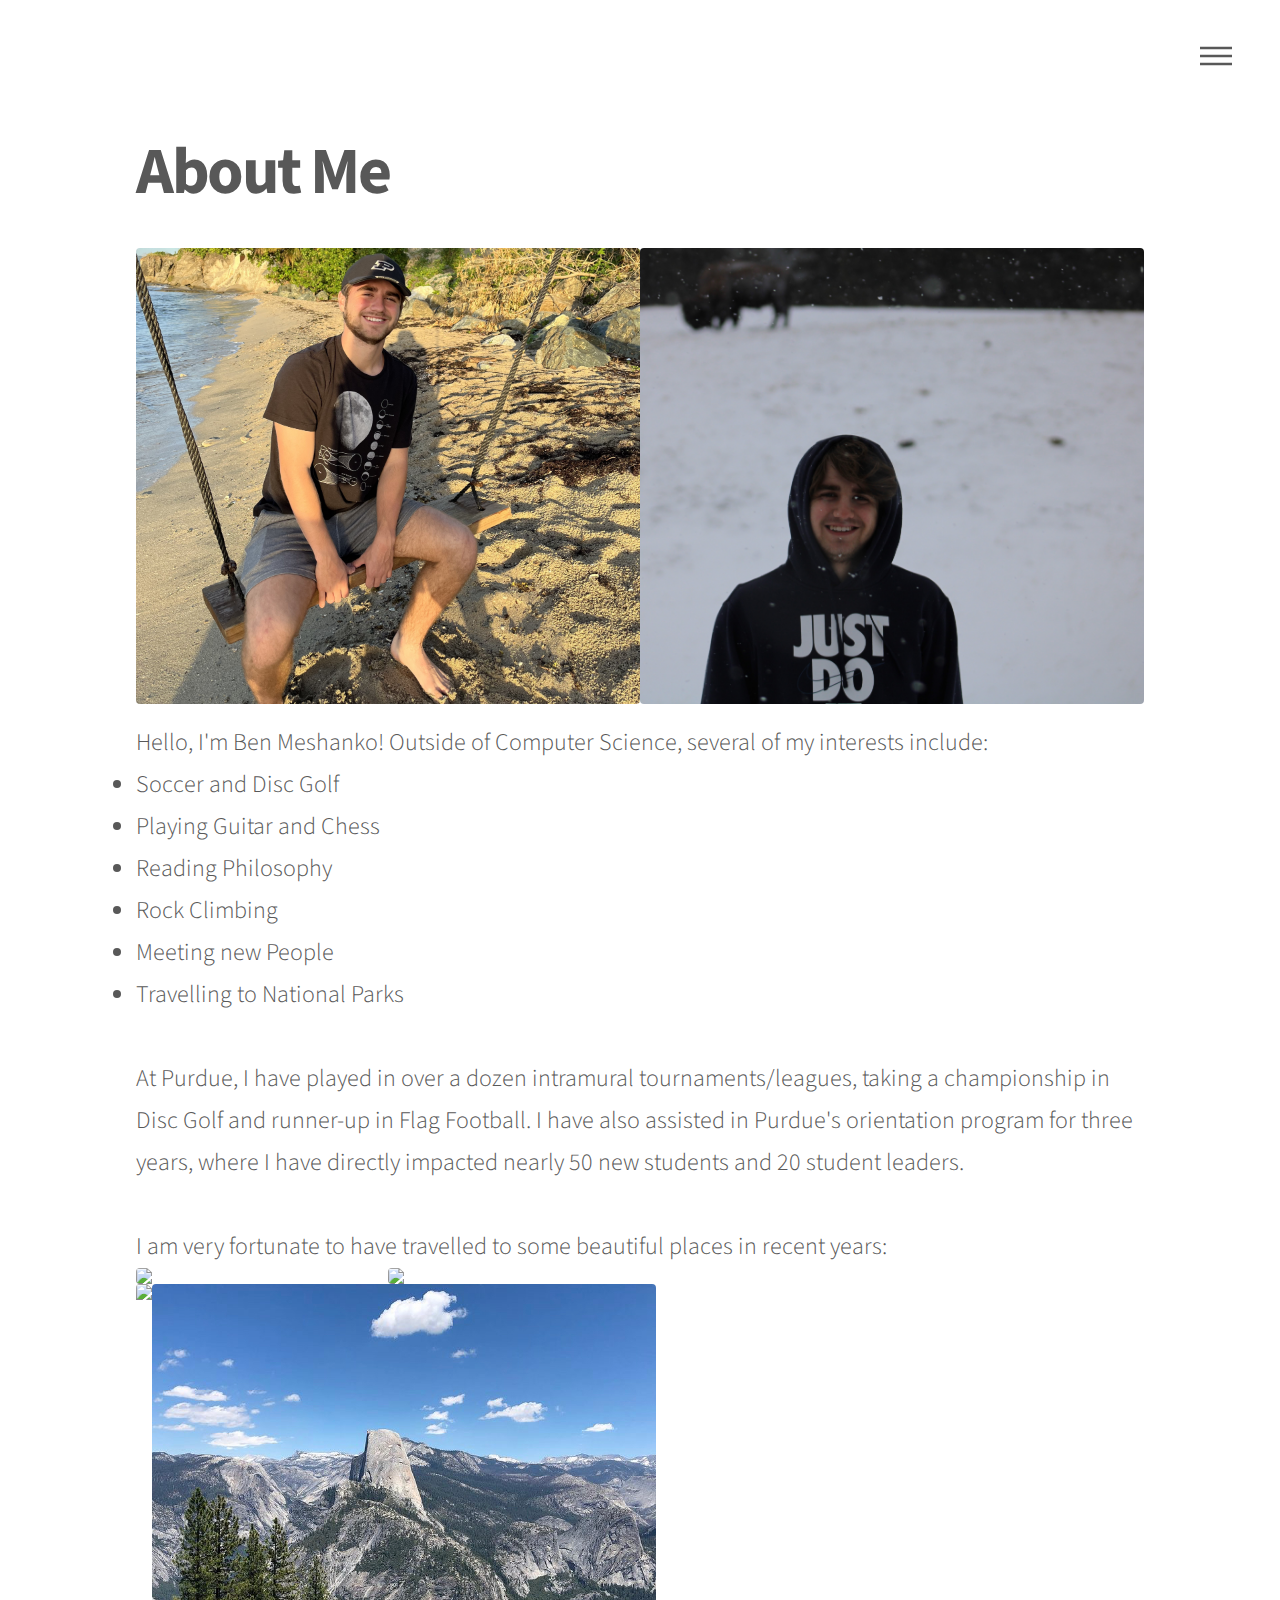
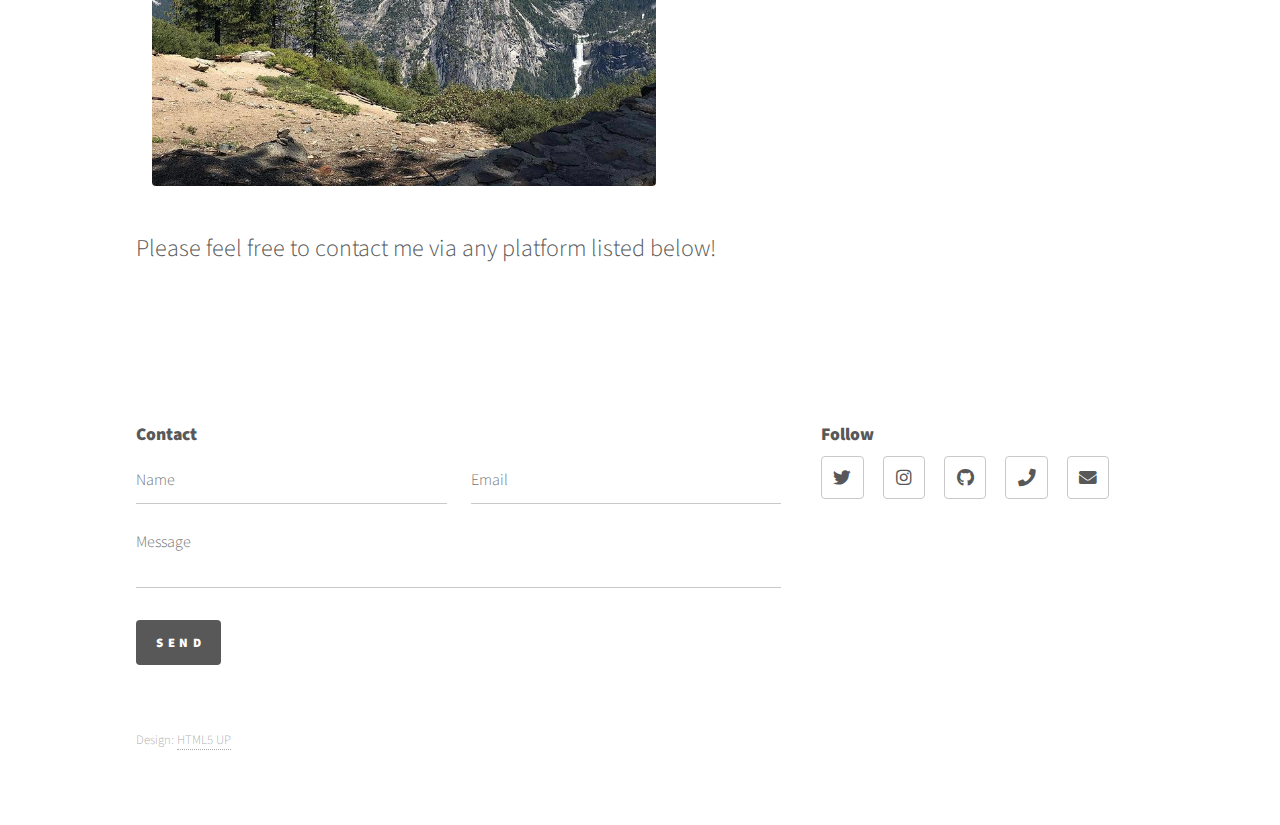
==== commit dd4397cc: "Added research papers from CS390" ====
--- a/about.html
+++ b/about.html
@@ -35,7 +35,7 @@
 					<ul>
 						<li><a href="index.html">Home</a></li>
 						<li><a href="about.html">About Me</a></li>
-						<li><a href="resume.pdf">Resume</a></li>
+						<li><a href="pdfs/resume.pdf">Resume</a></li>
 						<li><a href="coursework.html">Coursework</a></li>
 					</ul>
 				</nav>
--- a/assets/css/main.css
+++ b/assets/css/main.css
@@ -2320,8 +2320,12 @@
 			display: block;
 		}
 
-		.image.left, .image.right {
+		.image.left {
 			max-width: 40%;
+		}
+
+		.image.right {
+			width: 60%;
 		}
 
 			.image.left img, .image.right img {
@@ -2330,14 +2334,10 @@
 
 		.image.left {
 			float: left;
-			padding: 0 1.5em 1em 0;
-			top: 0.25em;
 		}
 
 		.image.right {
 			float: right;
-			padding: 0 0 1em 1.5em;
-			top: 0.25em;
 		}
 
 		.image.fit {
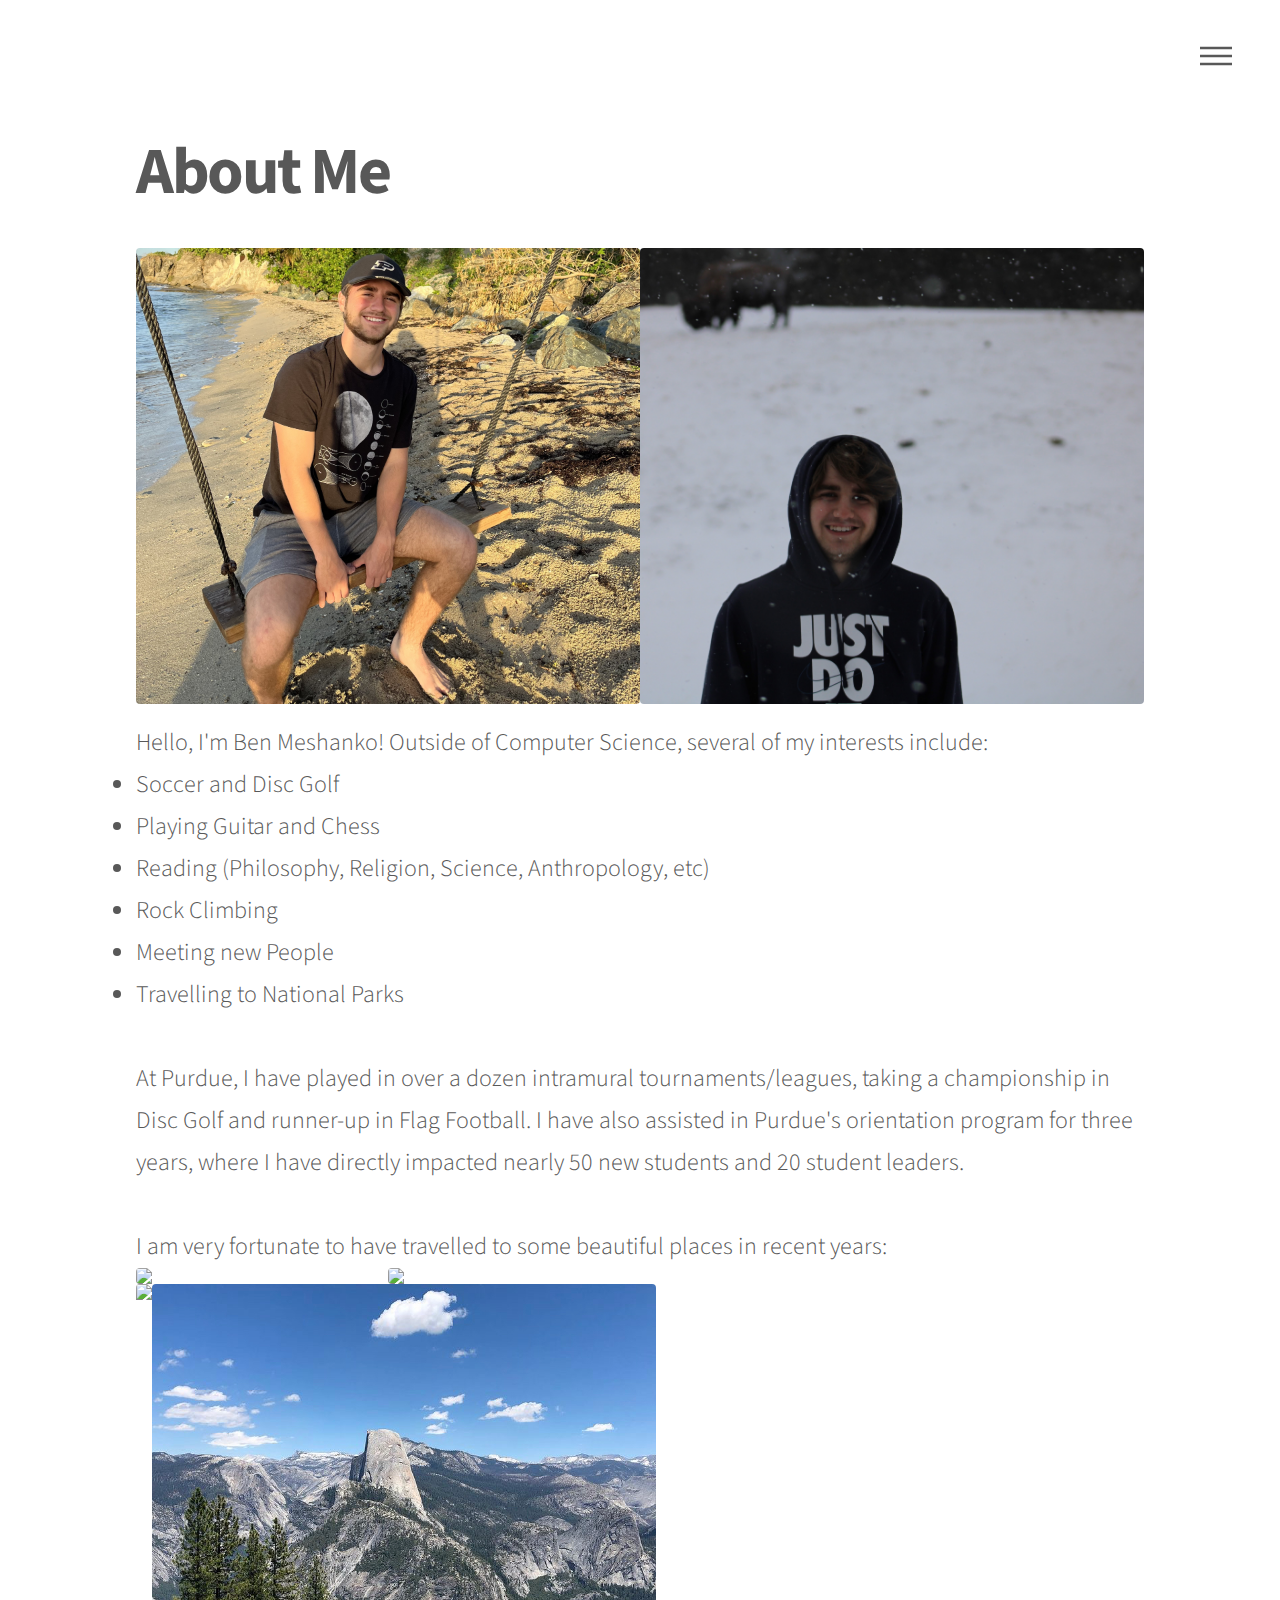
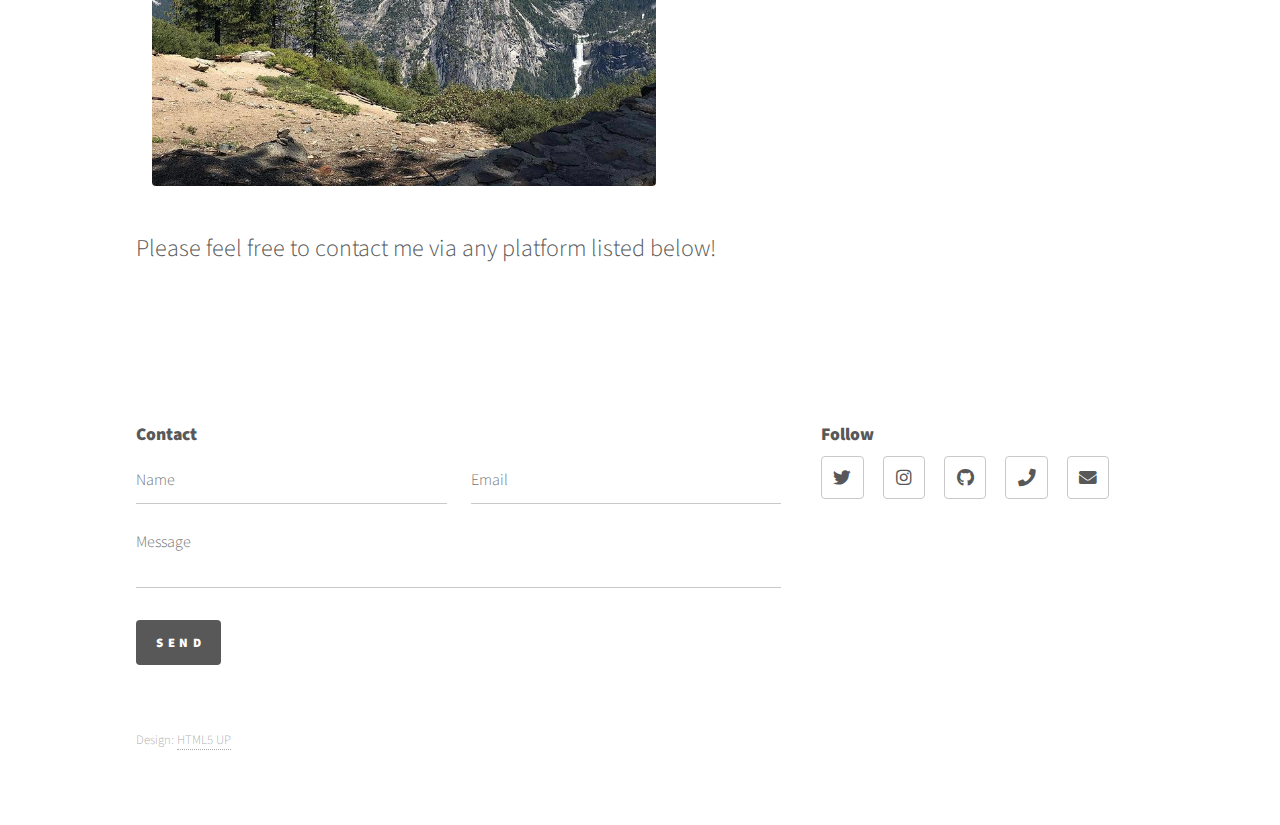
==== commit c86a7187: "Adding more to About + WZ Sections" ====
--- a/about.html
+++ b/about.html
@@ -53,7 +53,7 @@
 								<p>Hello, I'm Ben Meshanko! Outside of Computer Science, several of my interests include:
 									<li>Soccer and Disc Golf</li>
 									<li>Playing Guitar and Chess</li>
-									<li>Reading Philosophy</li>
+									<li>Reading (Philosophy, Religion, Science, Anthropology, etc)</li>
 									<li>Rock Climbing</li>
 									<li>Meeting new People</li>
 									<li>Travelling to National Parks</li><br>
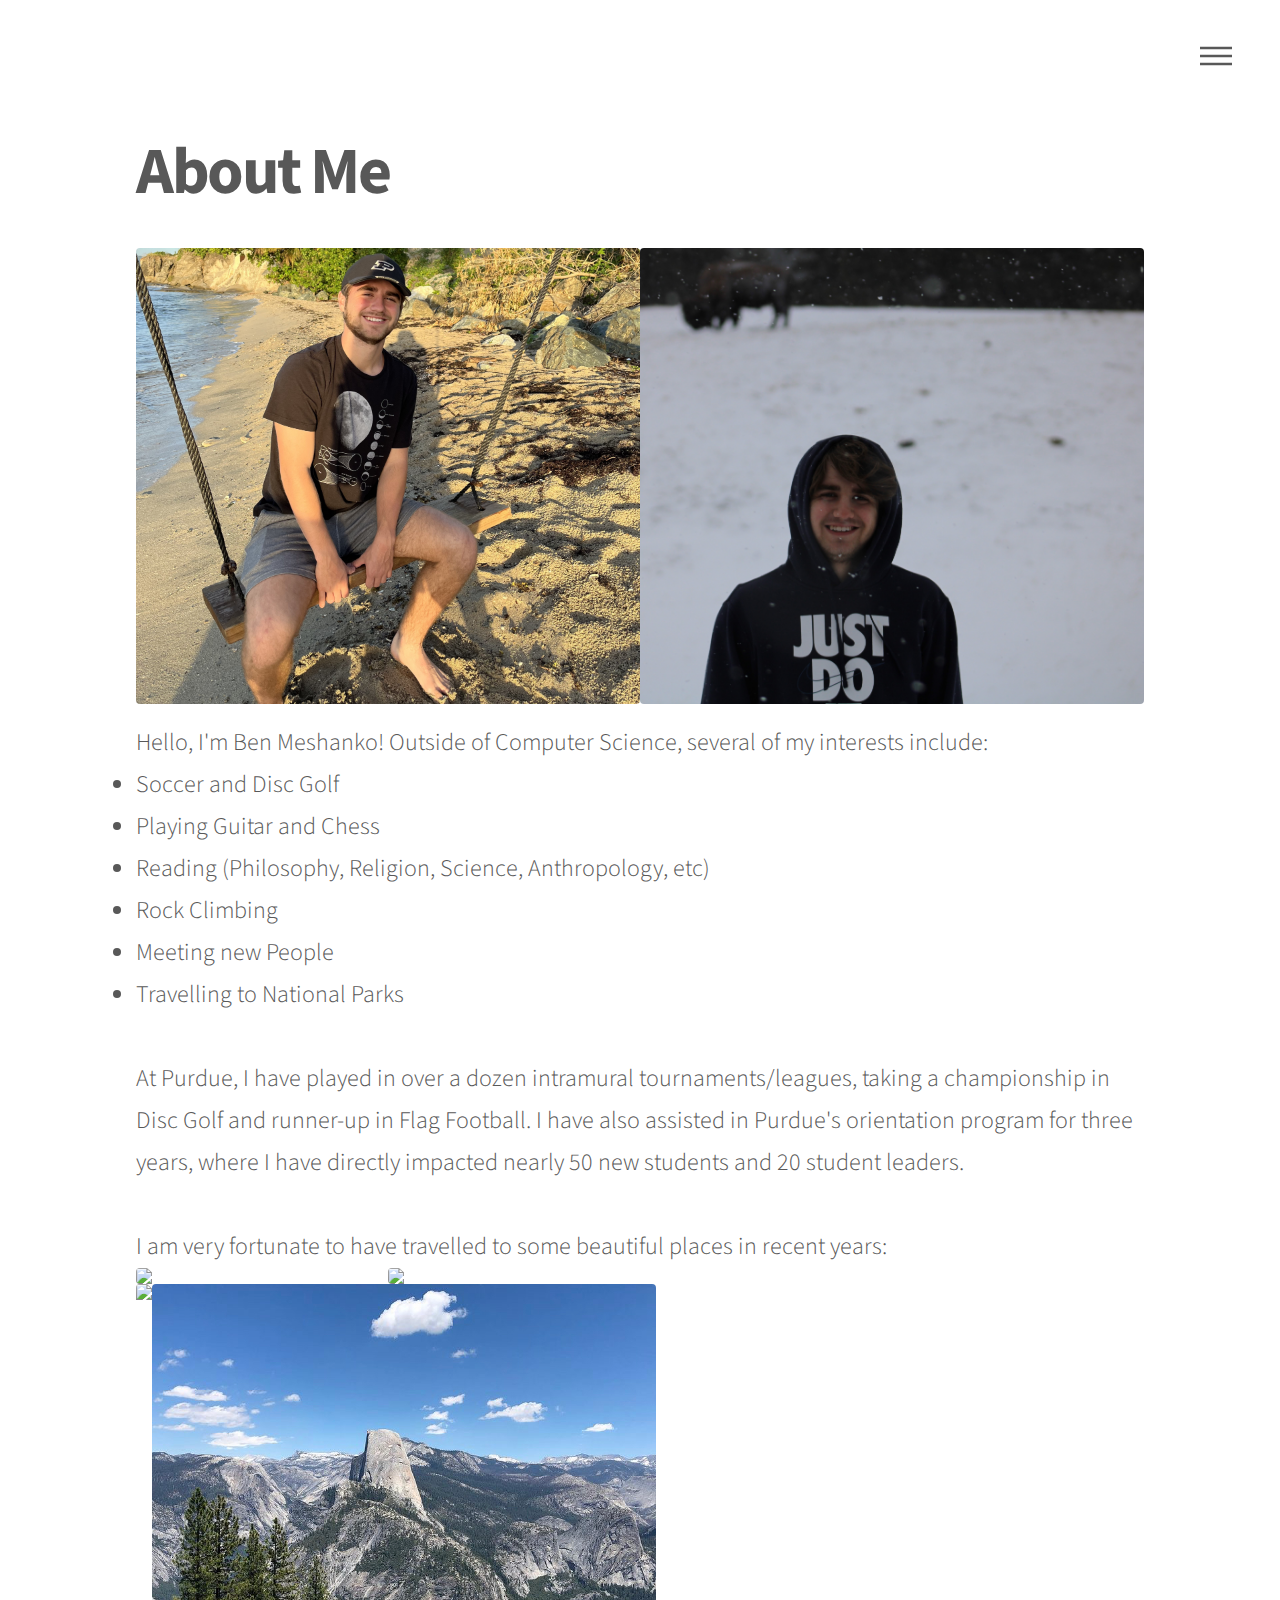
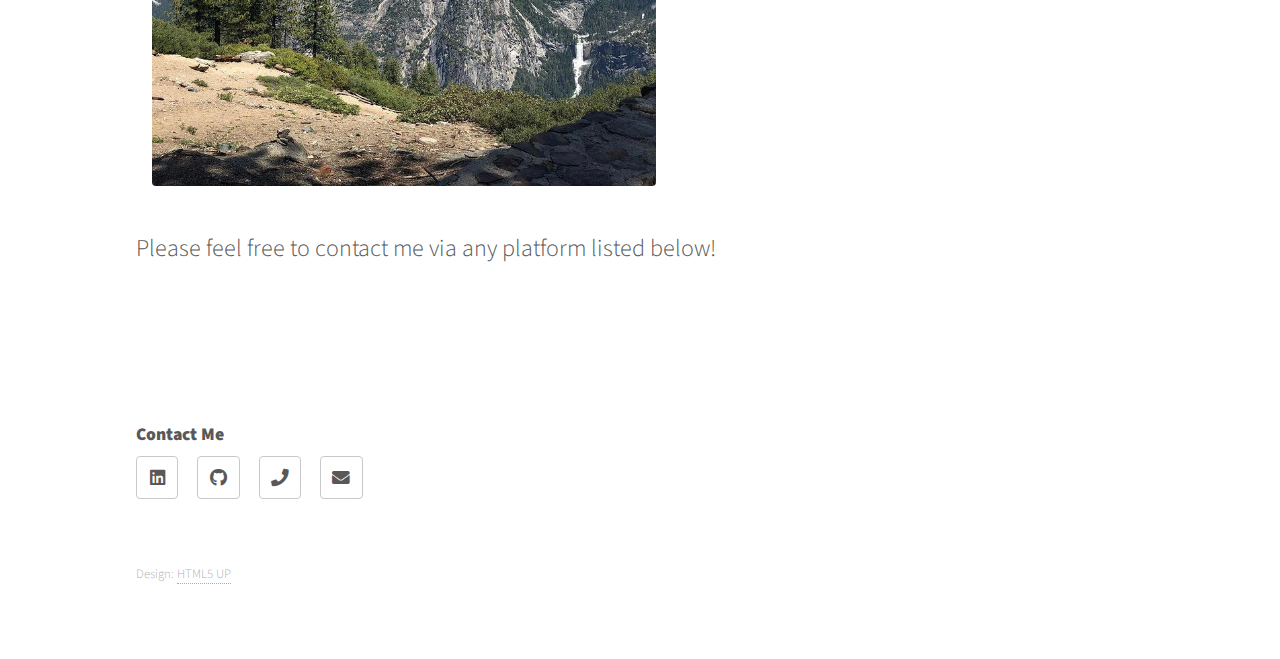
==== commit b0bf7516: "Fixed the Footer" ====
--- a/about.html
+++ b/about.html
@@ -81,32 +81,12 @@
 				<footer id="footer">
 					<div class="inner">
 						<section>
-							<h2>Contact</h2>
-							<form method="post" action="#">
-								<div class="fields">
-									<div class="field half">
-										<input type="text" name="name" id="name" placeholder="Name" />
-									</div>
-									<div class="field half">
-										<input type="email" name="email" id="email" placeholder="Email" />
-									</div>
-									<div class="field">
-										<textarea name="message" id="message" placeholder="Message"></textarea>
-									</div>
-								</div>
-								<ul class="actions">
-									<li><input type="submit" value="Send" class="primary" /></li>
-								</ul>
-							</form>
-						</section>
-						<section>
-							<h2>Follow</h2>
+							<h2>Contact Me</h2>
 							<ul class="icons">
-								<li><a href="#" class="icon brands style2 fa-twitter"><span class="label">Twitter</span></a></li>
-								<li><a href="#" class="icon brands style2 fa-instagram"><span class="label">Instagram</span></a></li>
-								<li><a href="#" class="icon brands style2 fa-github"><span class="label">GitHub</span></a></li>
-								<li><a href="#" class="icon solid style2 fa-phone"><span class="label">Phone</span></a></li>
-								<li><a href="#" class="icon solid style2 fa-envelope"><span class="label">Email</span></a></li>
+								<li><a href="https://www.linkedin.com/in/benmeshanko/" class="icon brands style2 fa-linkedin"><span class="label">LinkedIn</span></a></li>
+								<li><a href="https://github.com/Bmeshanko" class="icon brands style2 fa-github"><span class="label">GitHub</span></a></li>
+								<li><a href="412-310-7449" class="icon solid style2 fa-phone"><span class="label">Phone</span></a></li>
+								<li><a href="mailto:benmeshanko@gmail.com" class="icon solid style2 fa-envelope"><span class="label">Email</span></a></li>
 							</ul>
 						</section>
 						<ul class="copyright">
--- a/assets/css/main.css
+++ b/assets/css/main.css
@@ -2733,6 +2733,18 @@
 				background-color: #8499e7;
 			}
 
+			.tiles article.style7 > .image:before {
+				background-color: #ff9d5c;
+			}
+
+			.tiles article.style8 > .image:before {
+				background-color: #fffe91;
+			}
+
+			.tiles article.style9 > .image:before {
+				background-color: #094115;
+			}
+
 			body:not(.is-touch) .tiles article:hover > .image {
 				-moz-transform: scale(1.1);
 				-webkit-transform: scale(1.1);
